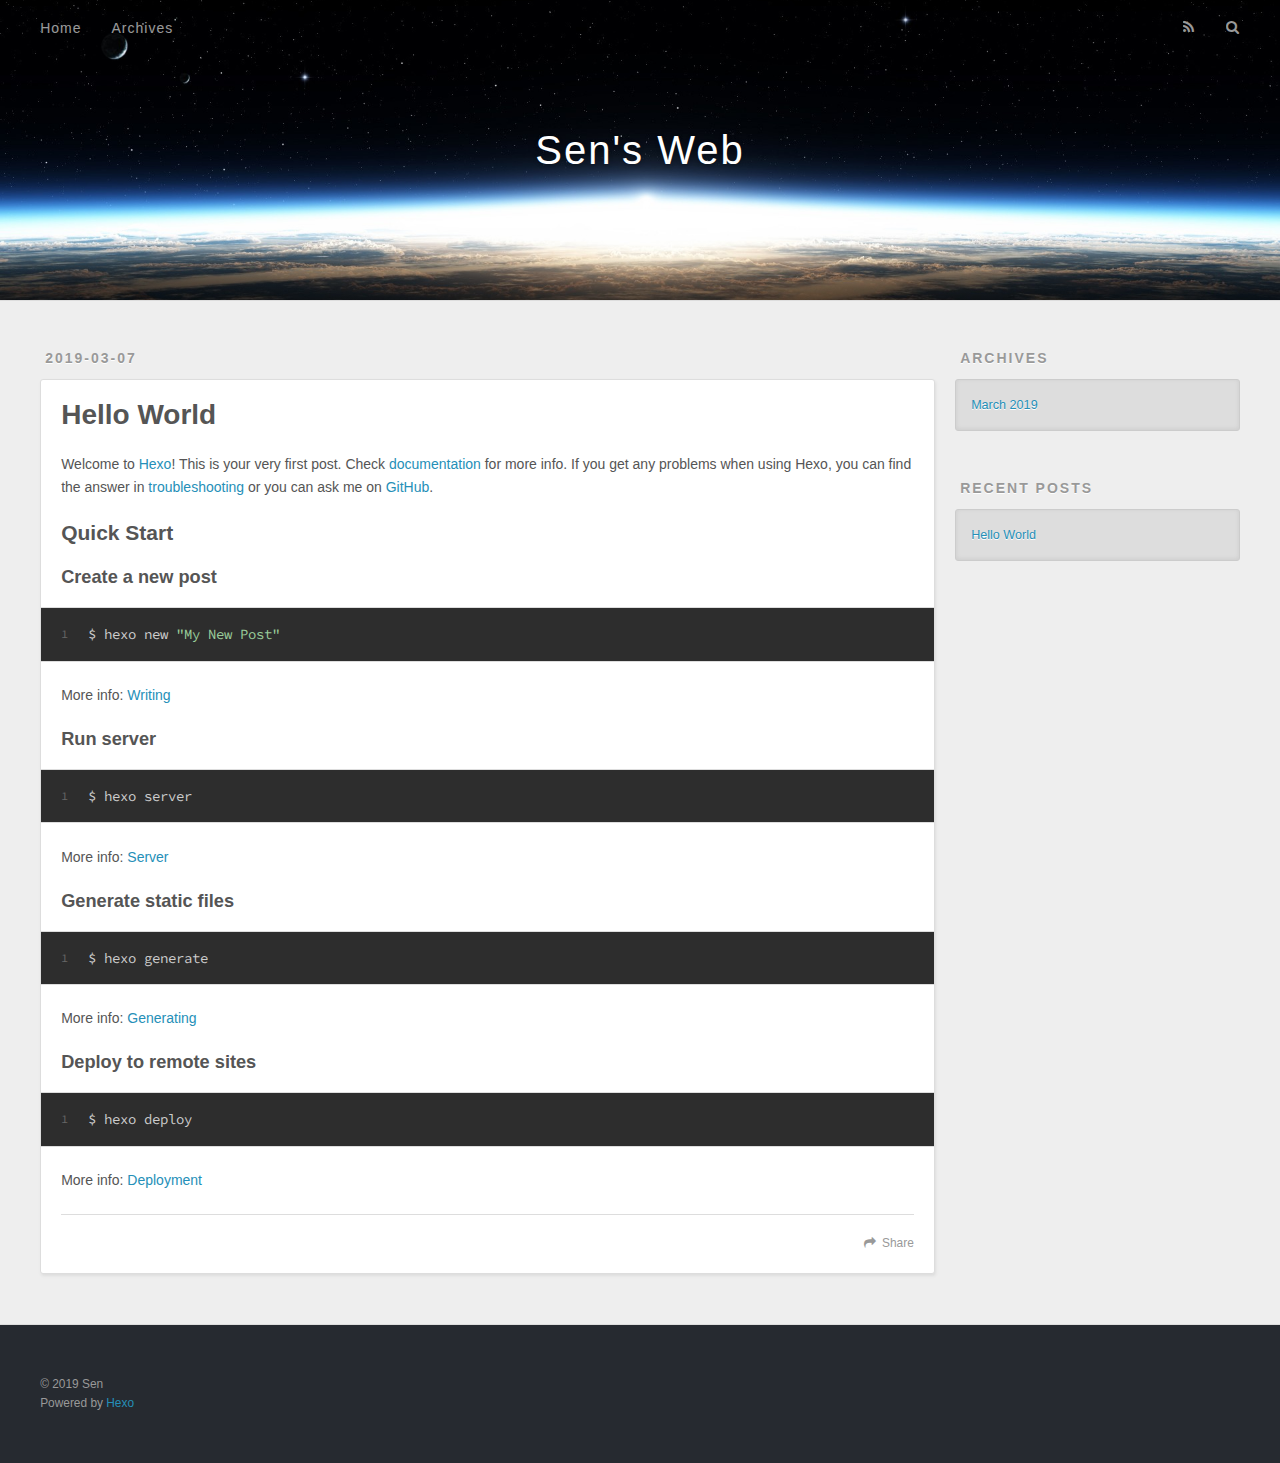
==== index.html @ 5e7b7594 "Site updated: 2019-03-12 11:04:27" ====
<!DOCTYPE html>
<html>
<head><meta name="generator" content="Hexo 3.8.0">
  <meta charset="utf-8">
  
  <title>Sen&#39;s Web</title>
  <meta name="viewport" content="width=device-width, initial-scale=1, maximum-scale=1">
  <meta name="description" content="Android,Java">
<meta property="og:type" content="website">
<meta property="og:title" content="Sen&#39;s Web">
<meta property="og:url" content="http://yoursite.com/index.html">
<meta property="og:site_name" content="Sen&#39;s Web">
<meta property="og:description" content="Android,Java">
<meta property="og:locale" content="default">
<meta name="twitter:card" content="summary">
<meta name="twitter:title" content="Sen&#39;s Web">
<meta name="twitter:description" content="Android,Java">
  
    <link rel="alternate" href="/atom.xml" title="Sen&#39;s Web" type="application/atom+xml">
  
  
    <link rel="icon" href="/favicon.png">
  
  
    <link href="//fonts.googleapis.com/css?family=Source+Code+Pro" rel="stylesheet" type="text/css">
  
  <link rel="stylesheet" href="/css/style.css">
  

</head>
</html>
<body>
  <div id="container">
    <div id="wrap">
      <header id="header">
  <div id="banner"></div>
  <div id="header-outer" class="outer">
    <div id="header-title" class="inner">
      <h1 id="logo-wrap">
        <a href="/" id="logo">Sen&#39;s Web</a>
      </h1>
      
    </div>
    <div id="header-inner" class="inner">
      <nav id="main-nav">
        <a id="main-nav-toggle" class="nav-icon"></a>
        
          <a class="main-nav-link" href="/">Home</a>
        
          <a class="main-nav-link" href="/archives">Archives</a>
        
      </nav>
      <nav id="sub-nav">
        
          <a id="nav-rss-link" class="nav-icon" href="/atom.xml" title="RSS Feed"></a>
        
        <a id="nav-search-btn" class="nav-icon" title="Search"></a>
      </nav>
      <div id="search-form-wrap">
        <form action="//google.com/search" method="get" accept-charset="UTF-8" class="search-form"><input type="search" name="q" class="search-form-input" placeholder="Search"><button type="submit" class="search-form-submit">&#xF002;</button><input type="hidden" name="sitesearch" value="http://yoursite.com"></form>
      </div>
    </div>
  </div>
</header>
      <div class="outer">
        <section id="main">
  
    <article id="post-hello-world" class="article article-type-post" itemscope itemprop="blogPost">
  <div class="article-meta">
    <a href="/2019/03/07/hello-world/" class="article-date">
  <time datetime="2019-03-07T10:20:17.994Z" itemprop="datePublished">2019-03-07</time>
</a>
    
  </div>
  <div class="article-inner">
    
    
      <header class="article-header">
        
  
    <h1 itemprop="name">
      <a class="article-title" href="/2019/03/07/hello-world/">Hello World</a>
    </h1>
  

      </header>
    
    <div class="article-entry" itemprop="articleBody">
      
        <p>Welcome to <a href="https://hexo.io/" target="_blank" rel="noopener">Hexo</a>! This is your very first post. Check <a href="https://hexo.io/docs/" target="_blank" rel="noopener">documentation</a> for more info. If you get any problems when using Hexo, you can find the answer in <a href="https://hexo.io/docs/troubleshooting.html" target="_blank" rel="noopener">troubleshooting</a> or you can ask me on <a href="https://github.com/hexojs/hexo/issues" target="_blank" rel="noopener">GitHub</a>.</p>
<h2 id="Quick-Start"><a href="#Quick-Start" class="headerlink" title="Quick Start"></a>Quick Start</h2><h3 id="Create-a-new-post"><a href="#Create-a-new-post" class="headerlink" title="Create a new post"></a>Create a new post</h3><figure class="highlight bash"><table><tr><td class="gutter"><pre><span class="line">1</span><br></pre></td><td class="code"><pre><span class="line">$ hexo new <span class="string">"My New Post"</span></span><br></pre></td></tr></table></figure>
<p>More info: <a href="https://hexo.io/docs/writing.html" target="_blank" rel="noopener">Writing</a></p>
<h3 id="Run-server"><a href="#Run-server" class="headerlink" title="Run server"></a>Run server</h3><figure class="highlight bash"><table><tr><td class="gutter"><pre><span class="line">1</span><br></pre></td><td class="code"><pre><span class="line">$ hexo server</span><br></pre></td></tr></table></figure>
<p>More info: <a href="https://hexo.io/docs/server.html" target="_blank" rel="noopener">Server</a></p>
<h3 id="Generate-static-files"><a href="#Generate-static-files" class="headerlink" title="Generate static files"></a>Generate static files</h3><figure class="highlight bash"><table><tr><td class="gutter"><pre><span class="line">1</span><br></pre></td><td class="code"><pre><span class="line">$ hexo generate</span><br></pre></td></tr></table></figure>
<p>More info: <a href="https://hexo.io/docs/generating.html" target="_blank" rel="noopener">Generating</a></p>
<h3 id="Deploy-to-remote-sites"><a href="#Deploy-to-remote-sites" class="headerlink" title="Deploy to remote sites"></a>Deploy to remote sites</h3><figure class="highlight bash"><table><tr><td class="gutter"><pre><span class="line">1</span><br></pre></td><td class="code"><pre><span class="line">$ hexo deploy</span><br></pre></td></tr></table></figure>
<p>More info: <a href="https://hexo.io/docs/deployment.html" target="_blank" rel="noopener">Deployment</a></p>

      
    </div>
    <footer class="article-footer">
      <a data-url="http://yoursite.com/2019/03/07/hello-world/" data-id="cjt56xcpv0000w4x619qt64wh" class="article-share-link">Share</a>
      
      
    </footer>
  </div>
  
</article>


  

</section>
        
          <aside id="sidebar">
  
    

  
    

  
    
  
    
  <div class="widget-wrap">
    <h3 class="widget-title">Archives</h3>
    <div class="widget">
      <ul class="archive-list"><li class="archive-list-item"><a class="archive-list-link" href="/archives/2019/03/">March 2019</a></li></ul>
    </div>
  </div>


  
    
  <div class="widget-wrap">
    <h3 class="widget-title">Recent Posts</h3>
    <div class="widget">
      <ul>
        
          <li>
            <a href="/2019/03/07/hello-world/">Hello World</a>
          </li>
        
      </ul>
    </div>
  </div>

  
</aside>
        
      </div>
      <footer id="footer">
  
  <div class="outer">
    <div id="footer-info" class="inner">
      &copy; 2019 Sen<br>
      Powered by <a href="http://hexo.io/" target="_blank">Hexo</a>
    </div>
  </div>
</footer>
    </div>
    <nav id="mobile-nav">
  
    <a href="/" class="mobile-nav-link">Home</a>
  
    <a href="/archives" class="mobile-nav-link">Archives</a>
  
</nav>
    

<script src="//ajax.googleapis.com/ajax/libs/jquery/2.0.3/jquery.min.js"></script>


  <link rel="stylesheet" href="/fancybox/jquery.fancybox.css">
  <script src="/fancybox/jquery.fancybox.pack.js"></script>


<script src="/js/script.js"></script>

  </div>
</body>
</html>
---- css/style.css ----
body {
  width: 100%;
}
body:before,
body:after {
  content: "";
  display: table;
}
body:after {
  clear: both;
}
html,
body,
div,
span,
applet,
object,
iframe,
h1,
h2,
h3,
h4,
h5,
h6,
p,
blockquote,
pre,
a,
abbr,
acronym,
address,
big,
cite,
code,
del,
dfn,
em,
img,
ins,
kbd,
q,
s,
samp,
small,
strike,
strong,
sub,
sup,
tt,
var,
dl,
dt,
dd,
ol,
ul,
li,
fieldset,
form,
label,
legend,
table,
caption,
tbody,
tfoot,
thead,
tr,
th,
td {
  margin: 0;
  padding: 0;
  border: 0;
  outline: 0;
  font-weight: inherit;
  font-style: inherit;
  font-family: inherit;
  font-size: 100%;
  vertical-align: baseline;
}
body {
  line-height: 1;
  color: #000;
  background: #fff;
}
ol,
ul {
  list-style: none;
}
table {
  border-collapse: separate;
  border-spacing: 0;
  vertical-align: middle;
}
caption,
th,
td {
  text-align: left;
  font-weight: normal;
  vertical-align: middle;
}
a img {
  border: none;
}
input,
button {
  margin: 0;
  padding: 0;
}
input::-moz-focus-inner,
button::-moz-focus-inner {
  border: 0;
  padding: 0;
}
@font-face {
  font-family: FontAwesome;
  font-style: normal;
  font-weight: normal;
  src: url("fonts/fontawesome-webfont.eot?v=#4.0.3");
  src: url("fonts/fontawesome-webfont.eot?#iefix&v=#4.0.3") format("embedded-opentype"), url("fonts/fontawesome-webfont.woff?v=#4.0.3") format("woff"), url("fonts/fontawesome-webfont.ttf?v=#4.0.3") format("truetype"), url("fonts/fontawesome-webfont.svg#fontawesomeregular?v=#4.0.3") format("svg");
}
html,
body,
#container {
  height: 100%;
}
body {
  background: #eee;
  font: 14px "Helvetica Neue", Helvetica, Arial, sans-serif;
  -webkit-text-size-adjust: 100%;
}
.outer {
  max-width: 1220px;
  margin: 0 auto;
  padding: 0 20px;
}
.outer:before,
.outer:after {
  content: "";
  display: table;
}
.outer:after {
  clear: both;
}
.inner {
  display: inline;
  float: left;
  width: 98.33333333333333%;
  margin: 0 0.833333333333333%;
}
.left,
.alignleft {
  float: left;
}
.right,
.alignright {
  float: right;
}
.clear {
  clear: both;
}
#container {
  position: relative;
}
.mobile-nav-on {
  overflow: hidden;
}
#wrap {
  height: 100%;
  width: 100%;
  position: absolute;
  top: 0;
  left: 0;
  -webkit-transition: 0.2s ease-out;
  -moz-transition: 0.2s ease-out;
  -ms-transition: 0.2s ease-out;
  transition: 0.2s ease-out;
  z-index: 1;
  background: #eee;
}
.mobile-nav-on #wrap {
  left: 280px;
}
@media screen and (min-width: 768px) {
  #main {
    display: inline;
    float: left;
    width: 73.33333333333333%;
    margin: 0 0.833333333333333%;
  }
}
.article-date,
.article-category-link,
.archive-year,
.widget-title {
  text-decoration: none;
  text-transform: uppercase;
  letter-spacing: 2px;
  color: #999;
  margin-bottom: 1em;
  margin-left: 5px;
  line-height: 1em;
  text-shadow: 0 1px #fff;
  font-weight: bold;
}
.article-inner,
.archive-article-inner {
  background: #fff;
  -webkit-box-shadow: 1px 2px 3px #ddd;
  box-shadow: 1px 2px 3px #ddd;
  border: 1px solid #ddd;
  border-radius: 3px;
}
.article-entry h1,
.widget h1 {
  font-size: 2em;
}
.article-entry h2,
.widget h2 {
  font-size: 1.5em;
}
.article-entry h3,
.widget h3 {
  font-size: 1.3em;
}
.article-entry h4,
.widget h4 {
  font-size: 1.2em;
}
.article-entry h5,
.widget h5 {
  font-size: 1em;
}
.article-entry h6,
.widget h6 {
  font-size: 1em;
  color: #999;
}
.article-entry hr,
.widget hr {
  border: 1px dashed #ddd;
}
.article-entry strong,
.widget strong {
  font-weight: bold;
}
.article-entry em,
.widget em,
.article-entry cite,
.widget cite {
  font-style: italic;
}
.article-entry sup,
.widget sup,
.article-entry sub,
.widget sub {
  font-size: 0.75em;
  line-height: 0;
  position: relative;
  vertical-align: baseline;
}
.article-entry sup,
.widget sup {
  top: -0.5em;
}
.article-entry sub,
.widget sub {
  bottom: -0.2em;
}
.article-entry small,
.widget small {
  font-size: 0.85em;
}
.article-entry acronym,
.widget acronym,
.article-entry abbr,
.widget abbr {
  border-bottom: 1px dotted;
}
.article-entry ul,
.widget ul,
.article-entry ol,
.widget ol,
.article-entry dl,
.widget dl {
  margin: 0 20px;
  line-height: 1.6em;
}
.article-entry ul ul,
.widget ul ul,
.article-entry ol ul,
.widget ol ul,
.article-entry ul ol,
.widget ul ol,
.article-entry ol ol,
.widget ol ol {
  margin-top: 0;
  margin-bottom: 0;
}
.article-entry ul,
.widget ul {
  list-style: disc;
}
.article-entry ol,
.widget ol {
  list-style: decimal;
}
.article-entry dt,
.widget dt {
  font-weight: bold;
}
#header {
  height: 300px;
  position: relative;
  border-bottom: 1px solid #ddd;
}
#header:before,
#header:after {
  content: "";
  position: absolute;
  left: 0;
  right: 0;
  height: 40px;
}
#header:before {
  top: 0;
  background: -webkit-linear-gradient(rgba(0,0,0,0.2), transparent);
  background: -moz-linear-gradient(rgba(0,0,0,0.2), transparent);
  background: -ms-linear-gradient(rgba(0,0,0,0.2), transparent);
  background: linear-gradient(rgba(0,0,0,0.2), transparent);
}
#header:after {
  bottom: 0;
  background: -webkit-linear-gradient(transparent, rgba(0,0,0,0.2));
  background: -moz-linear-gradient(transparent, rgba(0,0,0,0.2));
  background: -ms-linear-gradient(transparent, rgba(0,0,0,0.2));
  background: linear-gradient(transparent, rgba(0,0,0,0.2));
}
#header-outer {
  height: 100%;
  position: relative;
}
#header-inner {
  position: relative;
  overflow: hidden;
}
#banner {
  position: absolute;
  top: 0;
  left: 0;
  width: 100%;
  height: 100%;
  background: url("images/banner.jpg") center #000;
  -webkit-background-size: cover;
  -moz-background-size: cover;
  background-size: cover;
  z-index: -1;
}
#header-title {
  text-align: center;
  height: 40px;
  position: absolute;
  top: 50%;
  left: 0;
  margin-top: -20px;
}
#logo,
#subtitle {
  text-decoration: none;
  color: #fff;
  font-weight: 300;
  text-shadow: 0 1px 4px rgba(0,0,0,0.3);
}
#logo {
  font-size: 40px;
  line-height: 40px;
  letter-spacing: 2px;
}
#subtitle {
  font-size: 16px;
  line-height: 16px;
  letter-spacing: 1px;
}
#subtitle-wrap {
  margin-top: 16px;
}
#main-nav {
  float: left;
  margin-left: -15px;
}
.nav-icon,
.main-nav-link {
  float: left;
  color: #fff;
  opacity: 0.6;
  text-decoration: none;
  text-shadow: 0 1px rgba(0,0,0,0.2);
  -webkit-transition: opacity 0.2s;
  -moz-transition: opacity 0.2s;
  -ms-transition: opacity 0.2s;
  transition: opacity 0.2s;
  display: block;
  padding: 20px 15px;
}
.nav-icon:hover,
.main-nav-link:hover {
  opacity: 1;
}
.nav-icon {
  font-family: FontAwesome;
  text-align: center;
  font-size: 14px;
  width: 14px;
  height: 14px;
  padding: 20px 15px;
  position: relative;
  cursor: pointer;
}
.main-nav-link {
  font-weight: 300;
  letter-spacing: 1px;
}
@media screen and (max-width: 479px) {
  .main-nav-link {
    display: none;
  }
}
#main-nav-toggle {
  display: none;
}
#main-nav-toggle:before {
  content: "\f0c9";
}
@media screen and (max-width: 479px) {
  #main-nav-toggle {
    display: block;
  }
}
#sub-nav {
  float: right;
  margin-right: -15px;
}
#nav-rss-link:before {
  content: "\f09e";
}
#nav-search-btn:before {
  content: "\f002";
}
#search-form-wrap {
  position: absolute;
  top: 15px;
  width: 150px;
  height: 30px;
  right: -150px;
  opacity: 0;
  -webkit-transition: 0.2s ease-out;
  -moz-transition: 0.2s ease-out;
  -ms-transition: 0.2s ease-out;
  transition: 0.2s ease-out;
}
#search-form-wrap.on {
  opacity: 1;
  right: 0;
}
@media screen and (max-width: 479px) {
  #search-form-wrap {
    width: 100%;
    right: -100%;
  }
}
.search-form {
  position: absolute;
  top: 0;
  left: 0;
  right: 0;
  background: #fff;
  padding: 5px 15px;
  border-radius: 15px;
  -webkit-box-shadow: 0 0 10px rgba(0,0,0,0.3);
  box-shadow: 0 0 10px rgba(0,0,0,0.3);
}
.search-form-input {
  border: none;
  background: none;
  color: #555;
  width: 100%;
  font: 13px "Helvetica Neue", Helvetica, Arial, sans-serif;
  outline: none;
}
.search-form-input::-webkit-search-results-decoration,
.search-form-input::-webkit-search-cancel-button {
  -webkit-appearance: none;
}
.search-form-submit {
  position: absolute;
  top: 50%;
  right: 10px;
  margin-top: -7px;
  font: 13px FontAwesome;
  border: none;
  background: none;
  color: #bbb;
  cursor: pointer;
}
.search-form-submit:hover,
.search-form-submit:focus {
  color: #777;
}
.article {
  margin: 50px 0;
}
.article-inner {
  overflow: hidden;
}
.article-meta:before,
.article-meta:after {
  content: "";
  display: table;
}
.article-meta:after {
  clear: both;
}
.article-date {
  float: left;
}
.article-category {
  float: left;
  line-height: 1em;
  color: #ccc;
  text-shadow: 0 1px #fff;
  margin-left: 8px;
}
.article-category:before {
  content: "\2022";
}
.article-category-link {
  margin: 0 12px 1em;
}
.article-header {
  padding: 20px 20px 0;
}
.article-title {
  text-decoration: none;
  font-size: 2em;
  font-weight: bold;
  color: #555;
  line-height: 1.1em;
  -webkit-transition: color 0.2s;
  -moz-transition: color 0.2s;
  -ms-transition: color 0.2s;
  transition: color 0.2s;
}
a.article-title:hover {
  color: #258fb8;
}
.article-entry {
  color: #555;
  padding: 0 20px;
}
.article-entry:before,
.article-entry:after {
  content: "";
  display: table;
}
.article-entry:after {
  clear: both;
}
.article-entry p,
.article-entry table {
  line-height: 1.6em;
  margin: 1.6em 0;
}
.article-entry h1,
.article-entry h2,
.article-entry h3,
.article-entry h4,
.article-entry h5,
.article-entry h6 {
  font-weight: bold;
}
.article-entry h1,
.article-entry h2,
.article-entry h3,
.article-entry h4,
.article-entry h5,
.article-entry h6 {
  line-height: 1.1em;
  margin: 1.1em 0;
}
.article-entry a {
  color: #258fb8;
  text-decoration: none;
}
.article-entry a:hover {
  text-decoration: underline;
}
.article-entry ul,
.article-entry ol,
.article-entry dl {
  margin-top: 1.6em;
  margin-bottom: 1.6em;
}
.article-entry img,
.article-entry video {
  max-width: 100%;
  height: auto;
  display: block;
  margin: auto;
}
.article-entry iframe {
  border: none;
}
.article-entry table {
  width: 100%;
  border-collapse: collapse;
  border-spacing: 0;
}
.article-entry th {
  font-weight: bold;
  border-bottom: 3px solid #ddd;
  padding-bottom: 0.5em;
}
.article-entry td {
  border-bottom: 1px solid #ddd;
  padding: 10px 0;
}
.article-entry blockquote {
  font-family: Georgia, "Times New Roman", serif;
  font-size: 1.4em;
  margin: 1.6em 20px;
  text-align: center;
}
.article-entry blockquote footer {
  font-size: 14px;
  margin: 1.6em 0;
  font-family: "Helvetica Neue", Helvetica, Arial, sans-serif;
}
.article-entry blockquote footer cite:before {
  content: "—";
  padding: 0 0.5em;
}
.article-entry .pullquote {
  text-align: left;
  width: 45%;
  margin: 0;
}
.article-entry .pullquote.left {
  margin-left: 0.5em;
  margin-right: 1em;
}
.article-entry .pullquote.right {
  margin-right: 0.5em;
  margin-left: 1em;
}
.article-entry .caption {
  color: #999;
  display: block;
  font-size: 0.9em;
  margin-top: 0.5em;
  position: relative;
  text-align: center;
}
.article-entry .video-container {
  position: relative;
  padding-top: 56.25%;
  height: 0;
  overflow: hidden;
}
.article-entry .video-container iframe,
.article-entry .video-container object,
.article-entry .video-container embed {
  position: absolute;
  top: 0;
  left: 0;
  width: 100%;
  height: 100%;
  margin-top: 0;
}
.article-more-link a {
  display: inline-block;
  line-height: 1em;
  padding: 6px 15px;
  border-radius: 15px;
  background: #eee;
  color: #999;
  text-shadow: 0 1px #fff;
  text-decoration: none;
}
.article-more-link a:hover {
  background: #258fb8;
  color: #fff;
  text-decoration: none;
  text-shadow: 0 1px #1e7293;
}
.article-footer {
  font-size: 0.85em;
  line-height: 1.6em;
  border-top: 1px solid #ddd;
  padding-top: 1.6em;
  margin: 0 20px 20px;
}
.article-footer:before,
.article-footer:after {
  content: "";
  display: table;
}
.article-footer:after {
  clear: both;
}
.article-footer a {
  color: #999;
  text-decoration: none;
}
.article-footer a:hover {
  color: #555;
}
.article-tag-list-item {
  float: left;
  margin-right: 10px;
}
.article-tag-list-link:before {
  content: "#";
}
.article-comment-link {
  float: right;
}
.article-comment-link:before {
  content: "\f075";
  font-family: FontAwesome;
  padding-right: 8px;
}
.article-share-link {
  cursor: pointer;
  float: right;
  margin-left: 20px;
}
.article-share-link:before {
  content: "\f064";
  font-family: FontAwesome;
  padding-right: 6px;
}
#article-nav {
  position: relative;
}
#article-nav:before,
#article-nav:after {
  content: "";
  display: table;
}
#article-nav:after {
  clear: both;
}
@media screen and (min-width: 768px) {
  #article-nav {
    margin: 50px 0;
  }
  #article-nav:before {
    width: 8px;
    height: 8px;
    position: absolute;
    top: 50%;
    left: 50%;
    margin-top: -4px;
    margin-left: -4px;
    content: "";
    border-radius: 50%;
    background: #ddd;
    -webkit-box-shadow: 0 1px 2px #fff;
    box-shadow: 0 1px 2px #fff;
  }
}
.article-nav-link-wrap {
  text-decoration: none;
  text-shadow: 0 1px #fff;
  color: #999;
  -webkit-box-sizing: border-box;
  -moz-box-sizing: border-box;
  box-sizing: border-box;
  margin-top: 50px;
  text-align: center;
  display: block;
}
.article-nav-link-wrap:hover {
  color: #555;
}
@media screen and (min-width: 768px) {
  .article-nav-link-wrap {
    width: 50%;
    margin-top: 0;
  }
}
@media screen and (min-width: 768px) {
  #article-nav-newer {
    float: left;
    text-align: right;
    padding-right: 20px;
  }
}
@media screen and (min-width: 768px) {
  #article-nav-older {
    float: right;
    text-align: left;
    padding-left: 20px;
  }
}
.article-nav-caption {
  text-transform: uppercase;
  letter-spacing: 2px;
  color: #ddd;
  line-height: 1em;
  font-weight: bold;
}
#article-nav-newer .article-nav-caption {
  margin-right: -2px;
}
.article-nav-title {
  font-size: 0.85em;
  line-height: 1.6em;
  margin-top: 0.5em;
}
.article-share-box {
  position: absolute;
  display: none;
  background: #fff;
  -webkit-box-shadow: 1px 2px 10px rgba(0,0,0,0.2);
  box-shadow: 1px 2px 10px rgba(0,0,0,0.2);
  border-radius: 3px;
  margin-left: -145px;
  overflow: hidden;
  z-index: 1;
}
.article-share-box.on {
  display: block;
}
.article-share-input {
  width: 100%;
  background: none;
  -webkit-box-sizing: border-box;
  -moz-box-sizing: border-box;
  box-sizing: border-box;
  font: 14px "Helvetica Neue", Helvetica, Arial, sans-serif;
  padding: 0 15px;
  color: #555;
  outline: none;
  border: 1px solid #ddd;
  border-radius: 3px 3px 0 0;
  height: 36px;
  line-height: 36px;
}
.article-share-links {
  background: #eee;
}
.article-share-links:before,
.article-share-links:after {
  content: "";
  display: table;
}
.article-share-links:after {
  clear: both;
}
.article-share-twitter,
.article-share-facebook,
.article-share-pinterest,
.article-share-google {
  width: 50px;
  height: 36px;
  display: block;
  float: left;
  position: relative;
  color: #999;
  text-shadow: 0 1px #fff;
}
.article-share-twitter:before,
.article-share-facebook:before,
.article-share-pinterest:before,
.article-share-google:before {
  font-size: 20px;
  font-family: FontAwesome;
  width: 20px;
  height: 20px;
  position: absolute;
  top: 50%;
  left: 50%;
  margin-top: -10px;
  margin-left: -10px;
  text-align: center;
}
.article-share-twitter:hover,
.article-share-facebook:hover,
.article-share-pinterest:hover,
.article-share-google:hover {
  color: #fff;
}
.article-share-twitter:before {
  content: "\f099";
}
.article-share-twitter:hover {
  background: #00aced;
  text-shadow: 0 1px #008abe;
}
.article-share-facebook:before {
  content: "\f09a";
}
.article-share-facebook:hover {
  background: #3b5998;
  text-shadow: 0 1px #2f477a;
}
.article-share-pinterest:before {
  content: "\f0d2";
}
.article-share-pinterest:hover {
  background: #cb2027;
  text-shadow: 0 1px #a21a1f;
}
.article-share-google:before {
  content: "\f0d5";
}
.article-share-google:hover {
  background: #dd4b39;
  text-shadow: 0 1px #be3221;
}
.article-gallery {
  background: #000;
  position: relative;
}
.article-gallery-photos {
  position: relative;
  overflow: hidden;
}
.article-gallery-img {
  display: none;
  max-width: 100%;
}
.article-gallery-img:first-child {
  display: block;
}
.article-gallery-img.loaded {
  position: absolute;
  display: block;
}
.article-gallery-img img {
  display: block;
  max-width: 100%;
  margin: 0 auto;
}
#comments {
  background: #fff;
  -webkit-box-shadow: 1px 2px 3px #ddd;
  box-shadow: 1px 2px 3px #ddd;
  padding: 20px;
  border: 1px solid #ddd;
  border-radius: 3px;
  margin: 50px 0;
}
#comments a {
  color: #258fb8;
}
.archives-wrap {
  margin: 50px 0;
}
.archives:before,
.archives:after {
  content: "";
  display: table;
}
.archives:after {
  clear: both;
}
.archive-year-wrap {
  margin-bottom: 1em;
}
.archives {
  -webkit-column-gap: 10px;
  -moz-column-gap: 10px;
  column-gap: 10px;
}
@media screen and (min-width: 480px) and (max-width: 767px) {
  .archives {
    -webkit-column-count: 2;
    -moz-column-count: 2;
    column-count: 2;
  }
}
@media screen and (min-width: 768px) {
  .archives {
    -webkit-column-count: 3;
    -moz-column-count: 3;
    column-count: 3;
  }
}
.archive-article {
  -webkit-column-break-inside: avoid;
  page-break-inside: avoid;
  overflow: hidden;
  break-inside: avoid-column;
}
.archive-article-inner {
  padding: 10px;
  margin-bottom: 15px;
}
.archive-article-title {
  text-decoration: none;
  font-weight: bold;
  color: #555;
  -webkit-transition: color 0.2s;
  -moz-transition: color 0.2s;
  -ms-transition: color 0.2s;
  transition: color 0.2s;
  line-height: 1.6em;
}
.archive-article-title:hover {
  color: #258fb8;
}
.archive-article-footer {
  margin-top: 1em;
}
.archive-article-date {
  color: #999;
  text-decoration: none;
  font-size: 0.85em;
  line-height: 1em;
  margin-bottom: 0.5em;
  display: block;
}
#page-nav {
  margin: 50px auto;
  background: #fff;
  -webkit-box-shadow: 1px 2px 3px #ddd;
  box-shadow: 1px 2px 3px #ddd;
  border: 1px solid #ddd;
  border-radius: 3px;
  text-align: center;
  color: #999;
  overflow: hidden;
}
#page-nav:before,
#page-nav:after {
  content: "";
  display: table;
}
#page-nav:after {
  clear: both;
}
#page-nav a,
#page-nav span {
  padding: 10px 20px;
  line-height: 1;
  height: 2ex;
}
#page-nav a {
  color: #999;
  text-decoration: none;
}
#page-nav a:hover {
  background: #999;
  color: #fff;
}
#page-nav .prev {
  float: left;
}
#page-nav .next {
  float: right;
}
#page-nav .page-number {
  display: inline-block;
}
@media screen and (max-width: 479px) {
  #page-nav .page-number {
    display: none;
  }
}
#page-nav .current {
  color: #555;
  font-weight: bold;
}
#page-nav .space {
  color: #ddd;
}
#footer {
  background: #262a30;
  padding: 50px 0;
  border-top: 1px solid #ddd;
  color: #999;
}
#footer a {
  color: #258fb8;
  text-decoration: none;
}
#footer a:hover {
  text-decoration: underline;
}
#footer-info {
  line-height: 1.6em;
  font-size: 0.85em;
}
.article-entry pre,
.article-entry .highlight {
  background: #2d2d2d;
  margin: 0 -20px;
  padding: 15px 20px;
  border-style: solid;
  border-color: #ddd;
  border-width: 1px 0;
  overflow: auto;
  color: #ccc;
  line-height: 22.400000000000002px;
}
.article-entry .highlight .gutter pre,
.article-entry .gist .gist-file .gist-data .line-numbers {
  color: #666;
  font-size: 0.85em;
}
.article-entry pre,
.article-entry code {
  font-family: "Source Code Pro", Consolas, Monaco, Menlo, Consolas, monospace;
}
.article-entry code {
  background: #eee;
  text-shadow: 0 1px #fff;
  padding: 0 0.3em;
}
.article-entry pre code {
  background: none;
  text-shadow: none;
  padding: 0;
}
.article-entry .highlight pre {
  border: none;
  margin: 0;
  padding: 0;
}
.article-entry .highlight table {
  margin: 0;
  width: auto;
}
.article-entry .highlight td {
  border: none;
  padding: 0;
}
.article-entry .highlight figcaption {
  font-size: 0.85em;
  color: #999;
  line-height: 1em;
  margin-bottom: 1em;
}
.article-entry .highlight figcaption:before,
.article-entry .highlight figcaption:after {
  content: "";
  display: table;
}
.article-entry .highlight figcaption:after {
  clear: both;
}
.article-entry .highlight figcaption a {
  float: right;
}
.article-entry .highlight .gutter pre {
  text-align: right;
  padding-right: 20px;
}
.article-entry .highlight .line {
  height: 22.400000000000002px;
}
.article-entry .highlight .line.marked {
  background: #515151;
}
.article-entry .gist {
  margin: 0 -20px;
  border-style: solid;
  border-color: #ddd;
  border-width: 1px 0;
  background: #2d2d2d;
  padding: 15px 20px 15px 0;
}
.article-entry .gist .gist-file {
  border: none;
  font-family: "Source Code Pro", Consolas, Monaco, Menlo, Consolas, monospace;
  margin: 0;
}
.article-entry .gist .gist-file .gist-data {
  background: none;
  border: none;
}
.article-entry .gist .gist-file .gist-data .line-numbers {
  background: none;
  border: none;
  padding: 0 20px 0 0;
}
.article-entry .gist .gist-file .gist-data .line-data {
  padding: 0 !important;
}
.article-entry .gist .gist-file .highlight {
  margin: 0;
  padding: 0;
  border: none;
}
.article-entry .gist .gist-file .gist-meta {
  background: #2d2d2d;
  color: #999;
  font: 0.85em "Helvetica Neue", Helvetica, Arial, sans-serif;
  text-shadow: 0 0;
  padding: 0;
  margin-top: 1em;
  margin-left: 20px;
}
.article-entry .gist .gist-file .gist-meta a {
  color: #258fb8;
  font-weight: normal;
}
.article-entry .gist .gist-file .gist-meta a:hover {
  text-decoration: underline;
}
pre .comment,
pre .title {
  color: #999;
}
pre .variable,
pre .attribute,
pre .tag,
pre .regexp,
pre .ruby .constant,
pre .xml .tag .title,
pre .xml .pi,
pre .xml .doctype,
pre .html .doctype,
pre .css .id,
pre .css .class,
pre .css .pseudo {
  color: #f2777a;
}
pre .number,
pre .preprocessor,
pre .built_in,
pre .literal,
pre .params,
pre .constant {
  color: #f99157;
}
pre .class,
pre .ruby .class .title,
pre .css .rules .attribute {
  color: #9c9;
}
pre .string,
pre .value,
pre .inheritance,
pre .header,
pre .ruby .symbol,
pre .xml .cdata {
  color: #9c9;
}
pre .css .hexcolor {
  color: #6cc;
}
pre .function,
pre .python .decorator,
pre .python .title,
pre .ruby .function .title,
pre .ruby .title .keyword,
pre .perl .sub,
pre .javascript .title,
pre .coffeescript .title {
  color: #69c;
}
pre .keyword,
pre .javascript .function {
  color: #c9c;
}
@media screen and (max-width: 479px) {
  #mobile-nav {
    position: absolute;
    top: 0;
    left: 0;
    width: 280px;
    height: 100%;
    background: #191919;
    border-right: 1px solid #fff;
  }
}
@media screen and (max-width: 479px) {
  .mobile-nav-link {
    display: block;
    color: #999;
    text-decoration: none;
    padding: 15px 20px;
    font-weight: bold;
  }
  .mobile-nav-link:hover {
    color: #fff;
  }
}
@media screen and (min-width: 768px) {
  #sidebar {
    display: inline;
    float: left;
    width: 23.333333333333332%;
    margin: 0 0.833333333333333%;
  }
}
.widget-wrap {
  margin: 50px 0;
}
.widget {
  color: #777;
  text-shadow: 0 1px #fff;
  background: #ddd;
  -webkit-box-shadow: 0 -1px 4px #ccc inset;
  box-shadow: 0 -1px 4px #ccc inset;
  border: 1px solid #ccc;
  padding: 15px;
  border-radius: 3px;
}
.widget a {
  color: #258fb8;
  text-decoration: none;
}
.widget a:hover {
  text-decoration: underline;
}
.widget ul ul,
.widget ol ul,
.widget dl ul,
.widget ul ol,
.widget ol ol,
.widget dl ol,
.widget ul dl,
.widget ol dl,
.widget dl dl {
  margin-left: 15px;
  list-style: disc;
}
.widget {
  line-height: 1.6em;
  word-wrap: break-word;
  font-size: 0.9em;
}
.widget ul,
.widget ol {
  list-style: none;
  margin: 0;
}
.widget ul ul,
.widget ol ul,
.widget ul ol,
.widget ol ol {
  margin: 0 20px;
}
.widget ul ul,
.widget ol ul {
  list-style: disc;
}
.widget ul ol,
.widget ol ol {
  list-style: decimal;
}
.category-list-count,
.tag-list-count,
.archive-list-count {
  padding-left: 5px;
  color: #999;
  font-size: 0.85em;
}
.category-list-count:before,
.tag-list-count:before,
.archive-list-count:before {
  content: "(";
}
.category-list-count:after,
.tag-list-count:after,
.archive-list-count:after {
  content: ")";
}
.tagcloud a {
  margin-right: 5px;
  display: inline-block;
}
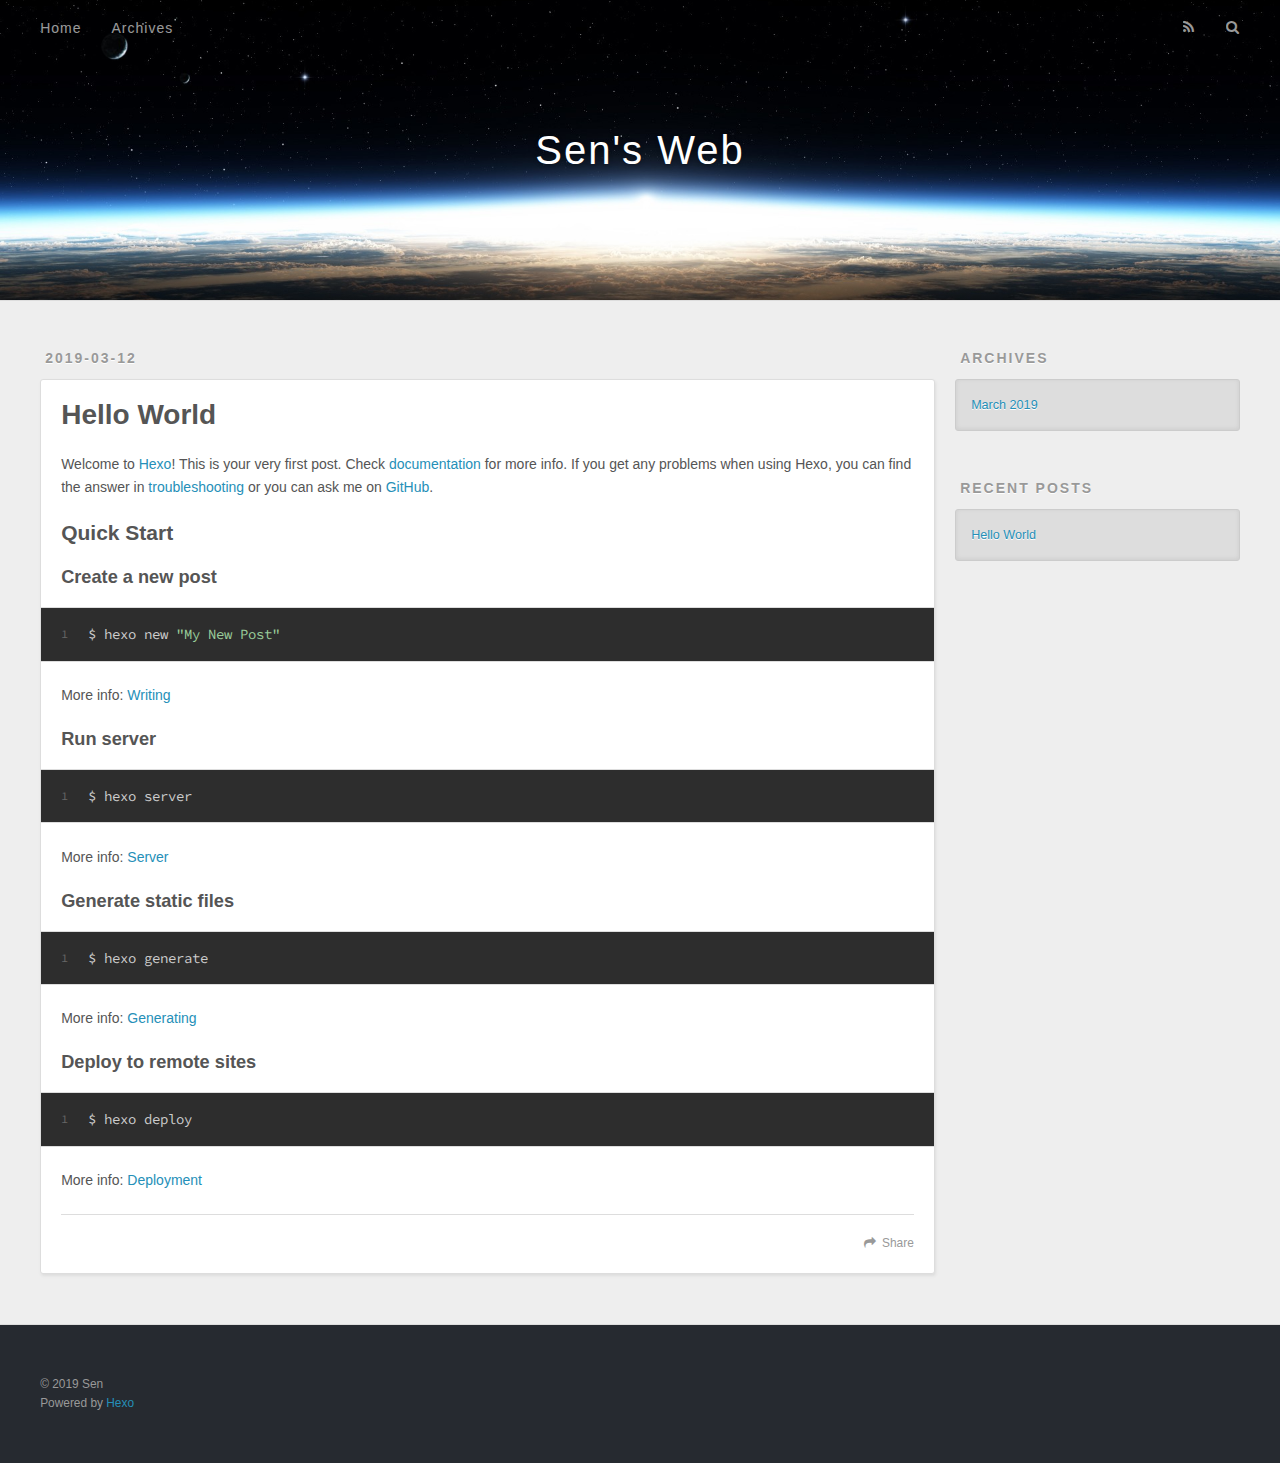
==== commit 747ef1f0: "Site updated: 2019-03-12 11:49:41" ====
--- a/index.html
+++ b/index.html
@@ -67,8 +67,8 @@
   
     <article id="post-hello-world" class="article article-type-post" itemscope itemprop="blogPost">
   <div class="article-meta">
-    <a href="/2019/03/07/hello-world/" class="article-date">
-  <time datetime="2019-03-07T10:20:17.994Z" itemprop="datePublished">2019-03-07</time>
+    <a href="/2019/03/12/hello-world/" class="article-date">
+  <time datetime="2019-03-12T03:49:31.670Z" itemprop="datePublished">2019-03-12</time>
 </a>
     
   </div>
@@ -79,7 +79,7 @@
         
   
     <h1 itemprop="name">
-      <a class="article-title" href="/2019/03/07/hello-world/">Hello World</a>
+      <a class="article-title" href="/2019/03/12/hello-world/">Hello World</a>
     </h1>
   
 
@@ -100,7 +100,7 @@
       
     </div>
     <footer class="article-footer">
-      <a data-url="http://yoursite.com/2019/03/07/hello-world/" data-id="cjt56xcpv0000w4x619qt64wh" class="article-share-link">Share</a>
+      <a data-url="http://yoursite.com/2019/03/12/hello-world/" data-id="cjt58ljdr0000l8x6q0wguyns" class="article-share-link">Share</a>
       
       
     </footer>
@@ -140,7 +140,7 @@
       <ul>
         
           <li>
-            <a href="/2019/03/07/hello-world/">Hello World</a>
+            <a href="/2019/03/12/hello-world/">Hello World</a>
           </li>
         
       </ul>
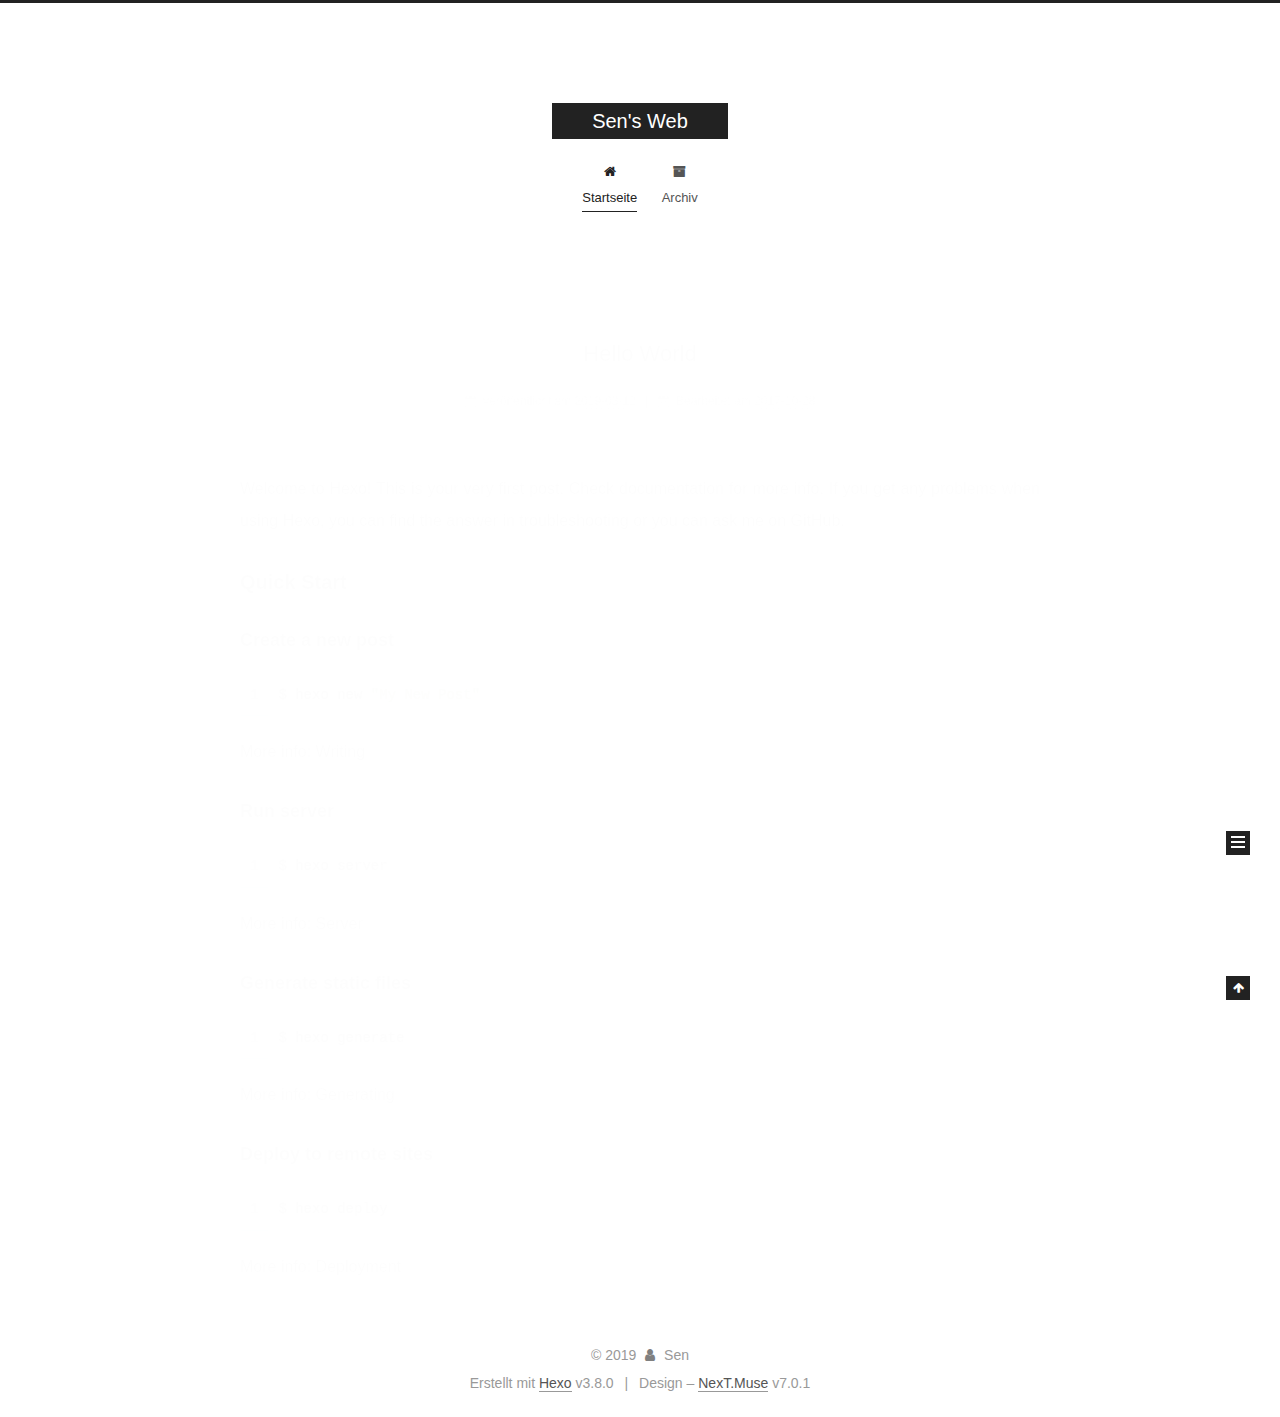
==== commit 2ddc3d13: "Site updated: 2019-03-12 13:47:49" ====
--- a/index.html
+++ b/index.html
@@ -1,93 +1,394 @@
 <!DOCTYPE html>
-<html>
+
+
+
+
+
+
+
+
+
+
+
+
+  
+
+
+<html class="theme-next muse use-motion" lang>
 <head><meta name="generator" content="Hexo 3.8.0">
-  <meta charset="utf-8">
-  
-  <title>Sen&#39;s Web</title>
-  <meta name="viewport" content="width=device-width, initial-scale=1, maximum-scale=1">
+  <meta charset="UTF-8">
+<meta http-equiv="X-UA-Compatible" content="IE=edge">
+<meta name="viewport" content="width=device-width, initial-scale=1, maximum-scale=2">
+<meta name="theme-color" content="#222">
+
+
+
+
+
+
+
+
+
+
+
+
+
+
+
+
+
+
+
+
+
+
+
+
+
+
+<link rel="stylesheet" href="/lib/font-awesome/css/font-awesome.min.css?v=4.6.2">
+
+<link rel="stylesheet" href="/css/main.css?v=7.0.1">
+
+
+  <link rel="apple-touch-icon" sizes="180x180" href="/images/apple-touch-icon-next.png?v=7.0.1">
+
+
+  <link rel="icon" type="image/png" sizes="32x32" href="/images/favicon-32x32-next.png?v=7.0.1">
+
+
+  <link rel="icon" type="image/png" sizes="16x16" href="/images/favicon-16x16-next.png?v=7.0.1">
+
+
+  <link rel="mask-icon" href="/images/logo.svg?v=7.0.1" color="#222">
+
+
+
+
+
+
+
+<script id="hexo.configurations">
+  var NexT = window.NexT || {};
+  var CONFIG = {
+    root: '/',
+    scheme: 'Muse',
+    version: '7.0.1',
+    sidebar: {"position":"left","display":"post","offset":12,"onmobile":false,"dimmer":false},
+    back2top: true,
+    back2top_sidebar: false,
+    fancybox: false,
+    fastclick: false,
+    lazyload: false,
+    tabs: true,
+    motion: {"enable":true,"async":false,"transition":{"post_block":"fadeIn","post_header":"slideDownIn","post_body":"slideDownIn","coll_header":"slideLeftIn","sidebar":"slideUpIn"}},
+    algolia: {
+      applicationID: '',
+      apiKey: '',
+      indexName: '',
+      hits: {"per_page":10},
+      labels: {"input_placeholder":"Search for Posts","hits_empty":"We didn't find any results for the search: ${query}","hits_stats":"${hits} results found in ${time} ms"}
+    }
+  };
+</script>
+
+
+  
+
+
+
+
   <meta name="description" content="Android,Java">
 <meta property="og:type" content="website">
 <meta property="og:title" content="Sen&#39;s Web">
-<meta property="og:url" content="http://yoursite.com/index.html">
+<meta property="og:url" content="http://asenblog.cn/index.html">
 <meta property="og:site_name" content="Sen&#39;s Web">
 <meta property="og:description" content="Android,Java">
 <meta property="og:locale" content="default">
 <meta name="twitter:card" content="summary">
 <meta name="twitter:title" content="Sen&#39;s Web">
 <meta name="twitter:description" content="Android,Java">
-  
-    <link rel="alternate" href="/atom.xml" title="Sen&#39;s Web" type="application/atom+xml">
-  
-  
-    <link rel="icon" href="/favicon.png">
-  
-  
-    <link href="//fonts.googleapis.com/css?family=Source+Code+Pro" rel="stylesheet" type="text/css">
-  
-  <link rel="stylesheet" href="/css/style.css">
-  
+
+
+
+
+
+
+  <link rel="canonical" href="http://asenblog.cn/">
+
+
+
+<script id="page.configurations">
+  CONFIG.page = {
+    sidebar: "",
+  };
+</script>
+
+  <title>Sen's Web</title>
+  
+
+
+
+
+
+
+
+
+
+
+
+
+  <noscript>
+  <style>
+  .use-motion .motion-element,
+  .use-motion .brand,
+  .use-motion .menu-item,
+  .sidebar-inner,
+  .use-motion .post-block,
+  .use-motion .pagination,
+  .use-motion .comments,
+  .use-motion .post-header,
+  .use-motion .post-body,
+  .use-motion .collection-title { opacity: initial; }
+
+  .use-motion .logo,
+  .use-motion .site-title,
+  .use-motion .site-subtitle {
+    opacity: initial;
+    top: initial;
+  }
+
+  .use-motion .logo-line-before i { left: initial; }
+  .use-motion .logo-line-after i { right: initial; }
+  </style>
+</noscript>
 
 </head>
-</html>
-<body>
-  <div id="container">
-    <div id="wrap">
-      <header id="header">
-  <div id="banner"></div>
-  <div id="header-outer" class="outer">
-    <div id="header-title" class="inner">
-      <h1 id="logo-wrap">
-        <a href="/" id="logo">Sen&#39;s Web</a>
-      </h1>
-      
+
+<body itemscope itemtype="http://schema.org/WebPage" lang="default">
+
+  
+  
+    
+  
+
+  <div class="container sidebar-position-left 
+  page-home">
+    <div class="headband"></div>
+
+    <header id="header" class="header" itemscope itemtype="http://schema.org/WPHeader">
+      <div class="header-inner"><div class="site-brand-wrapper">
+  <div class="site-meta">
+    
+
+    <div class="custom-logo-site-title">
+      <a href="/" class="brand" rel="start">
+        <span class="logo-line-before"><i></i></span>
+        <span class="site-title">Sen's Web</span>
+        <span class="logo-line-after"><i></i></span>
+      </a>
     </div>
-    <div id="header-inner" class="inner">
-      <nav id="main-nav">
-        <a id="main-nav-toggle" class="nav-icon"></a>
-        
-          <a class="main-nav-link" href="/">Home</a>
-        
-          <a class="main-nav-link" href="/archives">Archives</a>
-        
-      </nav>
-      <nav id="sub-nav">
-        
-          <a id="nav-rss-link" class="nav-icon" href="/atom.xml" title="RSS Feed"></a>
-        
-        <a id="nav-search-btn" class="nav-icon" title="Search"></a>
-      </nav>
-      <div id="search-form-wrap">
-        <form action="//google.com/search" method="get" accept-charset="UTF-8" class="search-form"><input type="search" name="q" class="search-form-input" placeholder="Search"><button type="submit" class="search-form-submit">&#xF002;</button><input type="hidden" name="sitesearch" value="http://yoursite.com"></form>
-      </div>
-    </div>
+    
+    
   </div>
-</header>
-      <div class="outer">
-        <section id="main">
-  
-    <article id="post-hello-world" class="article article-type-post" itemscope itemprop="blogPost">
-  <div class="article-meta">
-    <a href="/2019/03/12/hello-world/" class="article-date">
-  <time datetime="2019-03-12T03:49:31.670Z" itemprop="datePublished">2019-03-12</time>
-</a>
-    
+
+  <div class="site-nav-toggle">
+    <button aria-label="Navigationsleiste an/ausschalten">
+      <span class="btn-bar"></span>
+      <span class="btn-bar"></span>
+      <span class="btn-bar"></span>
+    </button>
   </div>
-  <div class="article-inner">
-    
-    
-      <header class="article-header">
-        
-  
-    <h1 itemprop="name">
-      <a class="article-title" href="/2019/03/12/hello-world/">Hello World</a>
-    </h1>
-  
-
+</div>
+
+
+
+<nav class="site-nav">
+  
+    <ul id="menu" class="menu">
+      
+        
+        
+        
+          
+          <li class="menu-item menu-item-home menu-item-active">
+
+    
+    
+    
+      
+    
+
+    
+
+    <a href="/" rel="section"><i class="menu-item-icon fa fa-fw fa-home"></i> <br>Startseite</a>
+
+  </li>
+        
+        
+        
+          
+          <li class="menu-item menu-item-archives">
+
+    
+    
+    
+      
+    
+
+    
+
+    <a href="/archives/" rel="section"><i class="menu-item-icon fa fa-fw fa-archive"></i> <br>Archiv</a>
+
+  </li>
+
+      
+      
+    </ul>
+  
+
+  
+    
+
+  
+
+  
+</nav>
+
+
+
+  
+
+
+
+</div>
+    </header>
+
+    
+
+
+    <main id="main" class="main">
+      <div class="main-inner">
+        <div class="content-wrap">
+          
+          <div id="content" class="content">
+            
+  <section id="posts" class="posts-expand">
+    
+      
+
+  
+
+  
+  
+  
+
+  
+
+  <article class="post post-type-normal" itemscope itemtype="http://schema.org/Article">
+  
+  
+  
+  <div class="post-block">
+    <link itemprop="mainEntityOfPage" href="http://asenblog.cn/2019/03/12/hello-world/">
+
+    <span hidden itemprop="author" itemscope itemtype="http://schema.org/Person">
+      <meta itemprop="name" content="Sen">
+      <meta itemprop="description" content="Android,Java">
+      <meta itemprop="image" content="/images/avatar.gif">
+    </span>
+
+    <span hidden itemprop="publisher" itemscope itemtype="http://schema.org/Organization">
+      <meta itemprop="name" content="Sen's Web">
+    </span>
+
+    
+      <header class="post-header">
+
+        
+        
+          <h1 class="post-title" itemprop="name headline">
+                
+                
+                <a href="/2019/03/12/hello-world/" class="post-title-link" itemprop="url">Hello World</a>
+              
+            
+          </h1>
+        
+
+        <div class="post-meta">
+          <span class="post-time">
+
+            
+            
+            
+
+            
+              <span class="post-meta-item-icon">
+                <i class="fa fa-calendar-o"></i>
+              </span>
+              
+                <span class="post-meta-item-text">Veröffentlicht am</span>
+              
+
+              
+                
+              
+
+              <time title="Erstellt: 2019-03-12 11:49:31" itemprop="dateCreated datePublished" datetime="2019-03-12T11:49:31+08:00">2019-03-12</time>
+            
+
+            
+              
+
+              
+                
+                <span class="post-meta-divider">|</span>
+                
+
+                <span class="post-meta-item-icon">
+                  <i class="fa fa-calendar-check-o"></i>
+                </span>
+                
+                  <span class="post-meta-item-text">Bearbeitet am</span>
+                
+                <time title="Geändert am: 2017-10-28 08:39:58" itemprop="dateModified" datetime="2017-10-28T08:39:58+08:00">2017-10-28</time>
+              
+            
+          </span>
+
+          
+
+          
+            
+            
+          
+
+          
+          
+
+          
+
+          
+
+          
+
+        </div>
       </header>
     
-    <div class="article-entry" itemprop="articleBody">
-      
-        <p>Welcome to <a href="https://hexo.io/" target="_blank" rel="noopener">Hexo</a>! This is your very first post. Check <a href="https://hexo.io/docs/" target="_blank" rel="noopener">documentation</a> for more info. If you get any problems when using Hexo, you can find the answer in <a href="https://hexo.io/docs/troubleshooting.html" target="_blank" rel="noopener">troubleshooting</a> or you can ask me on <a href="https://github.com/hexojs/hexo/issues" target="_blank" rel="noopener">GitHub</a>.</p>
+
+    
+    
+    
+    <div class="post-body" itemprop="articleBody">
+
+      
+      
+
+      
+        
+          
+            <p>Welcome to <a href="https://hexo.io/" target="_blank" rel="noopener">Hexo</a>! This is your very first post. Check <a href="https://hexo.io/docs/" target="_blank" rel="noopener">documentation</a> for more info. If you get any problems when using Hexo, you can find the answer in <a href="https://hexo.io/docs/troubleshooting.html" target="_blank" rel="noopener">troubleshooting</a> or you can ask me on <a href="https://github.com/hexojs/hexo/issues" target="_blank" rel="noopener">GitHub</a>.</p>
 <h2 id="Quick-Start"><a href="#Quick-Start" class="headerlink" title="Quick Start"></a>Quick Start</h2><h3 id="Create-a-new-post"><a href="#Create-a-new-post" class="headerlink" title="Create a new post"></a>Create a new post</h3><figure class="highlight bash"><table><tr><td class="gutter"><pre><span class="line">1</span><br></pre></td><td class="code"><pre><span class="line">$ hexo new <span class="string">"My New Post"</span></span><br></pre></td></tr></table></figure>
 <p>More info: <a href="https://hexo.io/docs/writing.html" target="_blank" rel="noopener">Writing</a></p>
 <h3 id="Run-server"><a href="#Run-server" class="headerlink" title="Run server"></a>Run server</h3><figure class="highlight bash"><table><tr><td class="gutter"><pre><span class="line">1</span><br></pre></td><td class="code"><pre><span class="line">$ hexo server</span><br></pre></td></tr></table></figure>
@@ -97,88 +398,290 @@
 <h3 id="Deploy-to-remote-sites"><a href="#Deploy-to-remote-sites" class="headerlink" title="Deploy to remote sites"></a>Deploy to remote sites</h3><figure class="highlight bash"><table><tr><td class="gutter"><pre><span class="line">1</span><br></pre></td><td class="code"><pre><span class="line">$ hexo deploy</span><br></pre></td></tr></table></figure>
 <p>More info: <a href="https://hexo.io/docs/deployment.html" target="_blank" rel="noopener">Deployment</a></p>
 
+          
+        
       
     </div>
-    <footer class="article-footer">
-      <a data-url="http://yoursite.com/2019/03/12/hello-world/" data-id="cjt58ljdr0000l8x6q0wguyns" class="article-share-link">Share</a>
-      
+
+    
+
+    
+    
+    
+
+    
+
+    
+      
+    
+    
+
+    
+
+    <footer class="post-footer">
+      
+
+      
+
+      
+
+      
+      
+        <div class="post-eof"></div>
       
     </footer>
   </div>
   
-</article>
-
-
-  
-
-</section>
-        
-          <aside id="sidebar">
-  
-    
-
-  
-    
-
-  
-    
-  
-    
-  <div class="widget-wrap">
-    <h3 class="widget-title">Archives</h3>
-    <div class="widget">
-      <ul class="archive-list"><li class="archive-list-item"><a class="archive-list-link" href="/archives/2019/03/">March 2019</a></li></ul>
+  
+  
+  </article>
+
+
+    
+  </section>
+
+  
+
+
+          </div>
+          
+
+        </div>
+        
+          
+  
+  <div class="sidebar-toggle">
+    <div class="sidebar-toggle-line-wrap">
+      <span class="sidebar-toggle-line sidebar-toggle-line-first"></span>
+      <span class="sidebar-toggle-line sidebar-toggle-line-middle"></span>
+      <span class="sidebar-toggle-line sidebar-toggle-line-last"></span>
     </div>
   </div>
 
-
-  
-    
-  <div class="widget-wrap">
-    <h3 class="widget-title">Recent Posts</h3>
-    <div class="widget">
-      <ul>
-        
-          <li>
-            <a href="/2019/03/12/hello-world/">Hello World</a>
-          </li>
-        
-      </ul>
+  <aside id="sidebar" class="sidebar">
+    <div class="sidebar-inner">
+
+      
+
+      
+
+      <div class="site-overview-wrap sidebar-panel sidebar-panel-active">
+        <div class="site-overview">
+          <div class="site-author motion-element" itemprop="author" itemscope itemtype="http://schema.org/Person">
+            
+              <p class="site-author-name" itemprop="name">Sen</p>
+              <div class="site-description motion-element" itemprop="description">Android,Java</div>
+          </div>
+
+          
+            <nav class="site-state motion-element">
+              
+                <div class="site-state-item site-state-posts">
+                
+                  <a href="/archives/">
+                
+                    <span class="site-state-item-count">1</span>
+                    <span class="site-state-item-name">Artikel</span>
+                  </a>
+                </div>
+              
+
+              
+
+              
+            </nav>
+          
+
+          
+
+          
+
+          
+
+          
+          
+
+          
+            
+          
+          
+
+        </div>
+      </div>
+
+      
+
+      
+
     </div>
+  </aside>
+  
+
+
+        
+      </div>
+    </main>
+
+    <footer id="footer" class="footer">
+      <div class="footer-inner">
+        <div class="copyright">&copy; <span itemprop="copyrightYear">2019</span>
+  <span class="with-love" id="animate">
+    <i class="fa fa-user"></i>
+  </span>
+  <span class="author" itemprop="copyrightHolder">Sen</span>
+
+  
+
+  
+</div>
+
+
+  <div class="powered-by">Erstellt mit  <a href="https://hexo.io" class="theme-link" rel="noopener" target="_blank">Hexo</a> v3.8.0</div>
+
+
+
+  <span class="post-meta-divider">|</span>
+
+
+
+  <div class="theme-info">Design – <a href="https://theme-next.org" class="theme-link" rel="noopener" target="_blank">NexT.Muse</a> v7.0.1</div>
+
+
+
+
+        
+
+
+
+
+
+
+
+
+        
+      </div>
+    </footer>
+
+    
+      <div class="back-to-top">
+        <i class="fa fa-arrow-up"></i>
+        
+      </div>
+    
+
+    
+
+    
+
+    
   </div>
 
   
-</aside>
-        
-      </div>
-      <footer id="footer">
-  
-  <div class="outer">
-    <div id="footer-info" class="inner">
-      &copy; 2019 Sen<br>
-      Powered by <a href="http://hexo.io/" target="_blank">Hexo</a>
-    </div>
-  </div>
-</footer>
-    </div>
-    <nav id="mobile-nav">
-  
-    <a href="/" class="mobile-nav-link">Home</a>
-  
-    <a href="/archives" class="mobile-nav-link">Archives</a>
-  
-</nav>
-    
-
-<script src="//ajax.googleapis.com/ajax/libs/jquery/2.0.3/jquery.min.js"></script>
-
-
-  <link rel="stylesheet" href="/fancybox/jquery.fancybox.css">
-  <script src="/fancybox/jquery.fancybox.pack.js"></script>
-
-
-<script src="/js/script.js"></script>
-
-  </div>
+
+<script>
+  if (Object.prototype.toString.call(window.Promise) !== '[object Function]') {
+    window.Promise = null;
+  }
+</script>
+
+
+
+
+
+
+
+
+
+
+
+
+
+
+
+
+
+
+
+
+
+
+
+
+
+
+  
+  <script src="/lib/jquery/index.js?v=2.1.3"></script>
+
+  
+  <script src="/lib/velocity/velocity.min.js?v=1.2.1"></script>
+
+  
+  <script src="/lib/velocity/velocity.ui.min.js?v=1.2.1"></script>
+
+
+  
+
+
+  <script src="/js/src/utils.js?v=7.0.1"></script>
+
+  <script src="/js/src/motion.js?v=7.0.1"></script>
+
+
+
+  
+  
+
+
+  <script src="/js/src/schemes/muse.js?v=7.0.1"></script>
+
+
+
+  
+
+  
+
+
+  <script src="/js/src/next-boot.js?v=7.0.1"></script>
+
+
+  
+
+  
+
+  
+
+  
+
+
+
+  
+
+
+
+
+  
+
+  
+
+  
+
+  
+
+  
+
+  
+
+  
+
+  
+
+  
+
+  
+
+  
+
+  
+
 </body>
-</html>+</html>
--- a/css/main.css
+++ b/css/main.css
@@ -0,0 +1,2641 @@
+/* normalize.css v3.0.2 | MIT License | git.io/normalize */
+html {
+  font-family: sans-serif; /* 1 */
+  -ms-text-size-adjust: 100%; /* 2 */
+  -webkit-text-size-adjust: 100%; /* 2 */
+}
+body {
+  margin: 0;
+}
+article,
+aside,
+details,
+figcaption,
+figure,
+footer,
+header,
+hgroup,
+main,
+menu,
+nav,
+section,
+summary {
+  display: block;
+}
+audio,
+canvas,
+progress,
+video {
+  display: inline-block; /* 1 */
+  vertical-align: baseline; /* 2 */
+}
+audio:not([controls]) {
+  display: none;
+  height: 0;
+}
+[hidden],
+template {
+  display: none;
+}
+a {
+  background-color: transparent;
+}
+a:active,
+a:hover {
+  outline: 0;
+}
+abbr[title] {
+  border-bottom: 1px dotted;
+}
+b,
+strong {
+  font-weight: bold;
+}
+dfn {
+  font-style: italic;
+}
+h1 {
+  font-size: 2em;
+  margin: 0.67em 0;
+}
+mark {
+  background: #ff0;
+  color: #000;
+}
+small {
+  font-size: 80%;
+}
+sub,
+sup {
+  font-size: 75%;
+  line-height: 0;
+  position: relative;
+  vertical-align: baseline;
+}
+sup {
+  top: -0.5em;
+}
+sub {
+  bottom: -0.25em;
+}
+img {
+  border: 0;
+}
+svg:not(:root) {
+  overflow: hidden;
+}
+figure {
+  margin: 1em 40px;
+}
+hr {
+  -moz-box-sizing: content-box;
+  box-sizing: content-box;
+  height: 0;
+}
+pre {
+  overflow: auto;
+}
+code,
+kbd,
+pre,
+samp {
+  font-family: monospace, monospace;
+  font-size: 1em;
+}
+button,
+input,
+optgroup,
+select,
+textarea {
+  color: inherit; /* 1 */
+  font: inherit; /* 2 */
+  margin: 0; /* 3 */
+}
+button {
+  overflow: visible;
+}
+button,
+select {
+  text-transform: none;
+}
+button,
+html input[type="button"],
+input[type="reset"],
+input[type="submit"] {
+  -webkit-appearance: button; /* 2 */
+  cursor: pointer; /* 3 */
+}
+button[disabled],
+html input[disabled] {
+  cursor: default;
+}
+button::-moz-focus-inner,
+input::-moz-focus-inner {
+  border: 0;
+  padding: 0;
+}
+input {
+  line-height: normal;
+}
+input[type="checkbox"],
+input[type="radio"] {
+  box-sizing: border-box; /* 1 */
+  padding: 0; /* 2 */
+}
+input[type="number"]::-webkit-inner-spin-button,
+input[type="number"]::-webkit-outer-spin-button {
+  height: auto;
+}
+input[type="search"] {
+  -webkit-appearance: textfield; /* 1 */
+  -moz-box-sizing: content-box;
+  -webkit-box-sizing: content-box; /* 2 */
+  box-sizing: content-box;
+}
+input[type="search"]::-webkit-search-cancel-button,
+input[type="search"]::-webkit-search-decoration {
+  -webkit-appearance: none;
+}
+fieldset {
+  border: 1px solid #c0c0c0;
+  margin: 0 2px;
+  padding: 0.35em 0.625em 0.75em;
+}
+legend {
+  border: 0; /* 1 */
+  padding: 0; /* 2 */
+}
+textarea {
+  overflow: auto;
+}
+optgroup {
+  font-weight: bold;
+}
+table {
+  border-collapse: collapse;
+  border-spacing: 0;
+}
+td,
+th {
+  padding: 0;
+}
+::selection {
+  background: #262a30;
+  color: #fff;
+}
+body {
+  position: relative;
+  font-family: 'Lato', "PingFang SC", "Microsoft YaHei", sans-serif;
+  font-size: 14px;
+  line-height: 2;
+  color: #555;
+  background: #fff;
+}
+@media (max-width: 767px) {
+  body {
+    padding-right: 0 !important;
+  }
+}
+@media (min-width: 768px) and (max-width: 991px) {
+  body {
+    padding-right: 0 !important;
+  }
+}
+@media (min-width: 1200px) {
+  body {
+    font-size: 16px;
+  }
+}
+h1,
+h2,
+h3,
+h4,
+h5,
+h6 {
+  margin: 0;
+  padding: 0;
+  font-weight: bold;
+  line-height: 1.5;
+  font-family: 'Lato', "PingFang SC", "Microsoft YaHei", sans-serif;
+}
+h1,
+h2,
+h3,
+h4,
+h5,
+h6 {
+  margin: 20px 0 15px;
+}
+h1 {
+  font-size: 22px;
+}
+h1 code {
+  font-size: 22px;
+}
+@media (max-width: 767px) {
+  h1 {
+    font-size: 18px;
+  }
+  h1 code {
+    font-size: 18px;
+  }
+}
+h2 {
+  font-size: 20px;
+}
+h2 code {
+  font-size: 20px;
+}
+@media (max-width: 767px) {
+  h2 {
+    font-size: 16px;
+  }
+  h2 code {
+    font-size: 16px;
+  }
+}
+h3 {
+  font-size: 18px;
+}
+h3 code {
+  font-size: 18px;
+}
+@media (max-width: 767px) {
+  h3 {
+    font-size: 14px;
+  }
+  h3 code {
+    font-size: 14px;
+  }
+}
+h4 {
+  font-size: 16px;
+}
+h4 code {
+  font-size: 16px;
+}
+@media (max-width: 767px) {
+  h4 {
+    font-size: 12px;
+  }
+  h4 code {
+    font-size: 12px;
+  }
+}
+h5 {
+  font-size: 14px;
+}
+h5 code {
+  font-size: 14px;
+}
+@media (max-width: 767px) {
+  h5 {
+    font-size: 10px;
+  }
+  h5 code {
+    font-size: 10px;
+  }
+}
+h6 {
+  font-size: 12px;
+}
+h6 code {
+  font-size: 12px;
+}
+@media (max-width: 767px) {
+  h6 {
+    font-size: 8px;
+  }
+  h6 code {
+    font-size: 8px;
+  }
+}
+p {
+  margin: 0 0 20px 0;
+}
+a,
+span.exturl {
+  overflow-wrap: break-word;
+  word-wrap: break-word;
+  background-color: transparent;
+  color: #555;
+  text-decoration: none;
+  outline: none;
+  border-bottom: 1px solid #999;
+  cursor: pointer;
+}
+a:hover,
+span.exturl:hover {
+  color: #222;
+  border-bottom-color: #222;
+}
+video {
+  max-width: 100%;
+  display: block;
+  margin-left: auto;
+  margin-right: auto;
+}
+img {
+  display: block;
+  margin: auto;
+  max-width: 100%;
+  height: auto;
+}
+hr {
+  margin: 40px 0;
+  height: 3px;
+  border: none;
+  background-color: #ddd;
+  background-image: repeating-linear-gradient(-45deg, #fff, #fff 4px, transparent 4px, transparent 8px);
+}
+blockquote {
+  margin: 0;
+  padding: 0 15px;
+  color: #666;
+  border-left: 4px solid #ddd;
+}
+blockquote cite::before {
+  content: "-";
+  padding: 0 5px;
+}
+dt {
+  font-weight: 700;
+}
+dd {
+  margin: 0;
+  padding: 0;
+}
+kbd {
+  border: 1px solid #ccc;
+  border-radius: 0.2em;
+  box-shadow: 0.1em 0.1em 0.2em rgba(0,0,0,0.1);
+  background-color: #f9f9f9;
+  font-family: inherit;
+  background-image: -webkit-linear-gradient(top, #eee, #fff, #eee);
+  padding: 0.1em 0.3em;
+  white-space: nowrap;
+}
+.text-left {
+  text-align: left;
+}
+.text-center {
+  text-align: center;
+}
+.text-right {
+  text-align: right;
+}
+.text-justify {
+  text-align: justify;
+}
+.text-nowrap {
+  white-space: nowrap;
+}
+.text-lowercase {
+  text-transform: lowercase;
+}
+.text-uppercase {
+  text-transform: uppercase;
+}
+.text-capitalize {
+  text-transform: capitalize;
+}
+.center-block {
+  display: block;
+  margin-left: auto;
+  margin-right: auto;
+}
+.clearfix:before,
+.clearfix:after {
+  content: " ";
+  display: table;
+}
+.clearfix:after {
+  clear: both;
+}
+.pullquote {
+  width: 45%;
+}
+.pullquote.left {
+  float: left;
+  margin-left: 5px;
+  margin-right: 10px;
+}
+.pullquote.right {
+  float: right;
+  margin-left: 10px;
+  margin-right: 5px;
+}
+.affix.affix.affix {
+  position: fixed;
+}
+.translation {
+  margin-top: -20px;
+  font-size: 14px;
+  color: #999;
+}
+.scrollbar-measure {
+  width: 100px;
+  height: 100px;
+  overflow: scroll;
+  position: absolute;
+  top: -9999px;
+}
+.use-motion .motion-element {
+  opacity: 0;
+}
+.table-container {
+  margin: 20px 0;
+  overflow: auto;
+  -webkit-overflow-scrolling: touch;
+}
+table {
+  width: 100%;
+  border-collapse: collapse;
+  border-spacing: 0;
+  font-size: 14px;
+}
+table>tbody>tr:nth-of-type(odd) {
+  background-color: #f9f9f9;
+}
+table>tbody>tr:hover {
+  background-color: #f5f5f5;
+}
+caption,
+th,
+td {
+  padding: 8px;
+  text-align: left;
+  vertical-align: middle;
+  font-weight: normal;
+}
+th,
+td {
+  border: 1px solid #ddd;
+  border-bottom: 3px solid #ddd;
+}
+th {
+  padding-bottom: 10px;
+  font-weight: 700;
+}
+td {
+  border-bottom-width: 1px;
+}
+html,
+body {
+  height: 100%;
+}
+.container {
+  position: relative;
+}
+.header-inner {
+  margin: 0 auto;
+  padding: 100px 0 70px;
+  width: 700px;
+}
+@media (min-width: 1200px) {
+  .container .header-inner {
+    width: 800px;
+  }
+}
+@media (min-width: 1600px) {
+  .container .header-inner {
+    width: 900px;
+  }
+}
+.main-inner {
+  margin: 0 auto;
+  width: 700px;
+}
+@media (min-width: 1200px) {
+  .container .main-inner {
+    width: 800px;
+  }
+}
+@media (min-width: 1600px) {
+  .container .main-inner {
+    width: 900px;
+  }
+}
+.footer {
+  padding: 20px 0;
+}
+.footer-inner {
+  box-sizing: border-box;
+  margin: 0px auto;
+  width: 700px;
+}
+@media (min-width: 1200px) {
+  .container .footer-inner {
+    width: 800px;
+  }
+}
+@media (min-width: 1600px) {
+  .container .footer-inner {
+    width: 900px;
+  }
+}
+pre,
+.highlight {
+  overflow: auto;
+  margin: 20px 0;
+  padding: 0;
+  font-size: 14px;
+  color: #4d4d4c;
+  background: #f7f7f7;
+  line-height: 1.6;
+}
+pre,
+code {
+  font-family: consolas, Menlo, "PingFang SC", "Microsoft YaHei", monospace;
+}
+code {
+  overflow-wrap: break-word;
+  word-wrap: break-word;
+  padding: 2px 4px;
+  color: #555;
+  background: #eee;
+  border-radius: 3px;
+  font-size: 14px;
+}
+pre {
+  padding: 10px;
+}
+pre code {
+  padding: 0;
+  color: #4d4d4c;
+  background: none;
+  text-shadow: none;
+}
+.highlight {
+  border-radius: 1px;
+}
+.highlight pre {
+  border: none;
+  margin: 0;
+  padding: 10px 0;
+}
+.highlight table {
+  margin: 0;
+  width: auto;
+  border: none;
+}
+.highlight td {
+  border: none;
+  padding: 0;
+}
+.highlight figcaption {
+  font-size: 1em;
+  color: #4d4d4c;
+  line-height: 1em;
+  margin-bottom: 1em;
+  margin: 0em;
+  padding: 0.5em;
+  background: #eee;
+  border-bottom: 1px solid #e9e9e9;
+}
+.highlight figcaption:before,
+.highlight figcaption:after {
+  content: " ";
+  display: table;
+}
+.highlight figcaption:after {
+  clear: both;
+}
+.highlight figcaption a {
+  float: right;
+  color: #4d4d4c;
+}
+.highlight figcaption a:hover {
+  border-bottom-color: #4d4d4c;
+}
+.highlight .gutter pre {
+  padding-left: 10px;
+  padding-right: 10px;
+  color: #869194;
+  text-align: right;
+  background-color: #eff2f3;
+}
+.highlight .code pre {
+  width: 100%;
+  padding-left: 10px;
+  padding-right: 10px;
+  background-color: #f7f7f7;
+}
+.highlight .line {
+  height: 20px;
+}
+.gutter {
+  -webkit-user-select: none;
+  -moz-user-select: none;
+  -ms-user-select: none;
+  user-select: none;
+}
+.gist table {
+  width: auto;
+}
+.gist table td {
+  border: none;
+}
+pre .deletion {
+  background: #fdd;
+}
+pre .addition {
+  background: #dfd;
+}
+pre .meta {
+  color: #8959a8;
+}
+pre .comment {
+  color: #8e908c;
+}
+pre .variable,
+pre .attribute,
+pre .tag,
+pre .name,
+pre .regexp,
+pre .ruby .constant,
+pre .xml .tag .title,
+pre .xml .pi,
+pre .xml .doctype,
+pre .html .doctype,
+pre .css .id,
+pre .css .class,
+pre .css .pseudo {
+  color: #c82829;
+}
+pre .number,
+pre .preprocessor,
+pre .built_in,
+pre .builtin-name,
+pre .literal,
+pre .params,
+pre .constant,
+pre .command {
+  color: #f5871f;
+}
+pre .ruby .class .title,
+pre .css .rules .attribute,
+pre .string,
+pre .symbol,
+pre .value,
+pre .inheritance,
+pre .header,
+pre .ruby .symbol,
+pre .xml .cdata,
+pre .special,
+pre .formula {
+  color: #718c00;
+}
+pre .title,
+pre .css .hexcolor {
+  color: #3e999f;
+}
+pre .function,
+pre .python .decorator,
+pre .python .title,
+pre .ruby .function .title,
+pre .ruby .title .keyword,
+pre .perl .sub,
+pre .javascript .title,
+pre .coffeescript .title {
+  color: #4271ae;
+}
+pre .keyword,
+pre .javascript .function {
+  color: #8959a8;
+}
+.posts-expand .post-body img.full-image {
+  border: none;
+}
+.blockquote-center,
+.page-home .post-type-quote blockquote,
+.page-post-detail .post-type-quote blockquote {
+  position: relative;
+  margin: 40px 0;
+  padding: 0;
+  border-left: none;
+  text-align: center;
+}
+.blockquote-center::before,
+.page-home .post-type-quote blockquote::before,
+.page-post-detail .post-type-quote blockquote::before,
+.blockquote-center::after,
+.page-home .post-type-quote blockquote::after,
+.page-post-detail .post-type-quote blockquote::after {
+  position: absolute;
+  content: ' ';
+  display: block;
+  width: 100%;
+  height: 24px;
+  opacity: 0.2;
+  background-repeat: no-repeat;
+  background-position: 0 -6px;
+  background-size: 22px 22px;
+}
+.blockquote-center::before,
+.page-home .post-type-quote blockquote::before,
+.page-post-detail .post-type-quote blockquote::before {
+  top: -20px;
+  background-image: url("../images/quote-l.svg");
+  border-top: 1px solid #ccc;
+}
+.blockquote-center::after,
+.page-home .post-type-quote blockquote::after,
+.page-post-detail .post-type-quote blockquote::after {
+  bottom: -20px;
+  background-image: url("../images/quote-r.svg");
+  border-bottom: 1px solid #ccc;
+  background-position: 100% 8px;
+}
+.blockquote-center p,
+.page-home .post-type-quote blockquote p,
+.page-post-detail .post-type-quote blockquote p,
+.blockquote-center div,
+.page-home .post-type-quote blockquote div,
+.page-post-detail .post-type-quote blockquote div {
+  text-align: center;
+}
+.post .post-body .group-picture img {
+  box-sizing: border-box;
+  padding: 0 3px;
+  border: none;
+}
+.post .group-picture-row {
+  overflow: hidden;
+  margin-top: 6px;
+}
+.post .group-picture-row:first-child {
+  margin-top: 0;
+}
+.post .group-picture-column {
+  float: left;
+}
+.page-post-detail .post-body .group-picture-column {
+  float: none;
+  margin-top: 10px;
+  width: auto !important;
+}
+.page-post-detail .post-body .group-picture-column img {
+  margin: 0 auto;
+}
+.page-archive .group-picture-container {
+  overflow: hidden;
+}
+.page-archive .group-picture-row {
+  float: left;
+}
+.page-archive .group-picture-row:first-child {
+  margin-top: 6px;
+}
+.page-archive .group-picture-column {
+  max-width: 150px;
+  max-height: 150px;
+}
+.post-body .label {
+  display: inline;
+  padding: 0 2px;
+  white-space: nowrap;
+}
+.post-body .label.default {
+  background-color: #f0f0f0;
+}
+.post-body .label.primary {
+  background-color: #efe6f7;
+}
+.post-body .label.info {
+  background-color: #e5f2f8;
+}
+.post-body .label.success {
+  background-color: #e7f4e9;
+}
+.post-body .label.warning {
+  background-color: #fcf6e1;
+}
+.post-body .label.danger {
+  background-color: #fae8eb;
+}
+.post-body .note {
+  position: relative;
+  padding: 15px;
+  margin-bottom: 20px;
+  border: 1px solid #eee;
+  border-left-width: 5px;
+  border-radius: 3px;
+}
+.post-body .note h2,
+.post-body .note h3,
+.post-body .note h4,
+.post-body .note h5,
+.post-body .note h6 {
+  margin-top: 0;
+  margin-bottom: 0;
+  border-bottom: initial;
+  padding-top: 0 !important;
+}
+.post-body .note p:first-child,
+.post-body .note ul:first-child,
+.post-body .note ol:first-child,
+.post-body .note table:first-child,
+.post-body .note pre:first-child,
+.post-body .note blockquote:first-child {
+  margin-top: 0;
+}
+.post-body .note p:last-child,
+.post-body .note ul:last-child,
+.post-body .note ol:last-child,
+.post-body .note table:last-child,
+.post-body .note pre:last-child,
+.post-body .note blockquote:last-child {
+  margin-bottom: 0;
+}
+.post-body .note.default {
+  border-left-color: #777;
+}
+.post-body .note.default h2,
+.post-body .note.default h3,
+.post-body .note.default h4,
+.post-body .note.default h5,
+.post-body .note.default h6 {
+  color: #777;
+}
+.post-body .note.primary {
+  border-left-color: #6f42c1;
+}
+.post-body .note.primary h2,
+.post-body .note.primary h3,
+.post-body .note.primary h4,
+.post-body .note.primary h5,
+.post-body .note.primary h6 {
+  color: #6f42c1;
+}
+.post-body .note.info {
+  border-left-color: #428bca;
+}
+.post-body .note.info h2,
+.post-body .note.info h3,
+.post-body .note.info h4,
+.post-body .note.info h5,
+.post-body .note.info h6 {
+  color: #428bca;
+}
+.post-body .note.success {
+  border-left-color: #5cb85c;
+}
+.post-body .note.success h2,
+.post-body .note.success h3,
+.post-body .note.success h4,
+.post-body .note.success h5,
+.post-body .note.success h6 {
+  color: #5cb85c;
+}
+.post-body .note.warning {
+  border-left-color: #f0ad4e;
+}
+.post-body .note.warning h2,
+.post-body .note.warning h3,
+.post-body .note.warning h4,
+.post-body .note.warning h5,
+.post-body .note.warning h6 {
+  color: #f0ad4e;
+}
+.post-body .note.danger {
+  border-left-color: #d9534f;
+}
+.post-body .note.danger h2,
+.post-body .note.danger h3,
+.post-body .note.danger h4,
+.post-body .note.danger h5,
+.post-body .note.danger h6 {
+  color: #d9534f;
+}
+.post-body .tabs {
+  position: relative;
+  display: block;
+  margin-bottom: 20px;
+  padding-top: 10px;
+}
+.post-body .tabs ul.nav-tabs {
+  margin: 0;
+  padding: 0;
+  display: flex;
+  margin-bottom: -1px;
+}
+@media (max-width: 413px) {
+  .post-body .tabs ul.nav-tabs {
+    display: block;
+    margin-bottom: 5px;
+  }
+}
+.post-body .tabs ul.nav-tabs li.tab {
+  list-style-type: none !important;
+  margin: 0 0.25em 0 0;
+  border-top: 3px solid transparent;
+  border-left: 1px solid transparent;
+  border-right: 1px solid transparent;
+}
+@media (max-width: 413px) {
+  .post-body .tabs ul.nav-tabs li.tab {
+    margin: initial;
+    border-top: 1px solid transparent;
+    border-left: 3px solid transparent;
+    border-right: 1px solid transparent;
+    border-bottom: 1px solid transparent;
+  }
+}
+.post-body .tabs ul.nav-tabs li.tab a {
+  outline: 0;
+  border-bottom: initial;
+  display: block;
+  line-height: 1.8em;
+  padding: 0.25em 0.75em;
+  transition-duration: 0.2s;
+  transition-timing-function: ease-out;
+  transition-delay: 0s;
+}
+.post-body .tabs ul.nav-tabs li.tab a i {
+  width: 1.285714285714286em;
+}
+.post-body .tabs ul.nav-tabs li.tab.active {
+  border-top: 3px solid #fc6423;
+  border-left: 1px solid #ddd;
+  border-right: 1px solid #ddd;
+  background-color: #fff;
+}
+@media (max-width: 413px) {
+  .post-body .tabs ul.nav-tabs li.tab.active {
+    border-top: 1px solid #ddd;
+    border-left: 3px solid #fc6423;
+    border-right: 1px solid #ddd;
+    border-bottom: 1px solid #ddd;
+  }
+}
+.post-body .tabs ul.nav-tabs li.tab.active a {
+  cursor: default;
+  color: #555;
+}
+.post-body .tabs .tab-content {
+  background-color: #fff;
+}
+.post-body .tabs .tab-content .tab-pane {
+  border: 1px solid #ddd;
+  padding: 20px 20px 0 20px;
+}
+.post-body .tabs .tab-content .tab-pane:not(.active) {
+  display: none !important;
+}
+.post-body .tabs .tab-content .tab-pane.active {
+  display: block !important;
+}
+.btn {
+  display: inline-block;
+  padding: 0 20px;
+  font-size: 14px;
+  color: #fff;
+  background: #222;
+  border: 2px solid #222;
+  text-decoration: none;
+  border-radius: 0;
+  transition-property: background-color;
+  transition-duration: 0.2s;
+  transition-timing-function: ease-in-out;
+  transition-delay: 0s;
+  line-height: 2;
+}
+.btn:hover {
+  border-color: #222;
+  color: #222;
+  background: #fff;
+}
+.btn +.btn {
+  margin: 0 0 8px 8px;
+}
+.btn .fa-fw {
+  width: 1.285714285714286em;
+  text-align: left;
+}
+.btn-bar {
+  display: block;
+  width: 22px;
+  height: 2px;
+  background: #555;
+  border-radius: 1px;
+}
+.btn-bar+.btn-bar {
+  margin-top: 4px;
+}
+.pagination {
+  margin: 120px 0 40px;
+  text-align: center;
+  border-top: 1px solid #eee;
+}
+.page-number-basic,
+.pagination .prev,
+.pagination .next,
+.pagination .page-number,
+.pagination .space {
+  display: inline-block;
+  position: relative;
+  top: -1px;
+  margin: 0 10px;
+  padding: 0 11px;
+}
+@media (max-width: 767px) {
+  .page-number-basic,
+  .pagination .prev,
+  .pagination .next,
+  .pagination .page-number,
+  .pagination .space {
+    margin: 0 5px;
+  }
+}
+.pagination .prev,
+.pagination .next,
+.pagination .page-number {
+  border-bottom: 0;
+  border-top: 1px solid #eee;
+  transition-property: border-color;
+  transition-duration: 0.2s;
+  transition-timing-function: ease-in-out;
+  transition-delay: 0s;
+}
+.pagination .prev:hover,
+.pagination .next:hover,
+.pagination .page-number:hover {
+  border-top-color: #222;
+}
+.pagination .space {
+  padding: 0;
+  margin: 0;
+}
+.pagination .prev {
+  margin-left: 0;
+}
+.pagination .next {
+  margin-right: 0;
+}
+.pagination .page-number.current {
+  color: #fff;
+  background: #ccc;
+  border-top-color: #ccc;
+}
+@media (max-width: 767px) {
+  .pagination {
+    border-top: none;
+  }
+  .pagination .prev,
+  .pagination .next,
+  .pagination .page-number {
+    margin-bottom: 10px;
+    border-top: 0;
+    border-bottom: 1px solid #eee;
+    padding: 0 10px;
+  }
+  .pagination .prev:hover,
+  .pagination .next:hover,
+  .pagination .page-number:hover {
+    border-bottom-color: #222;
+  }
+}
+.comments {
+  margin: 60px 20px 0;
+}
+.tag-cloud {
+  text-align: center;
+}
+.tag-cloud a {
+  display: inline-block;
+  margin: 10px;
+}
+.tag-cloud a:hover {
+  color: #222 !important;
+}
+.back-to-top {
+  box-sizing: border-box;
+  position: fixed;
+  bottom: -100px;
+  right: 30px;
+  z-index: 1050;
+  padding: 0 6px;
+  width: 24px;
+  background: #222;
+  font-size: 12px;
+  opacity: 1;
+  color: #fff;
+  cursor: pointer;
+  text-align: center;
+  -webkit-transform: translateZ(0);
+  transition-property: bottom;
+  transition-duration: 0.2s;
+  transition-timing-function: ease-in-out;
+  transition-delay: 0s;
+}
+@media (min-width: 768px) and (max-width: 991px) {
+  .back-to-top {
+    display: none !important;
+  }
+}
+@media (max-width: 767px) {
+  .back-to-top {
+    display: none !important;
+  }
+}
+.back-to-top.back-to-top-on {
+  bottom: 19px;
+}
+.header {
+  background: transparent;
+}
+.header-inner {
+  position: relative;
+}
+.headband {
+  height: 3px;
+  background: #222;
+}
+.site-meta {
+  margin: 0;
+  text-align: center;
+}
+@media (max-width: 767px) {
+  .site-meta {
+    text-align: center;
+  }
+}
+.brand {
+  position: relative;
+  display: inline-block;
+  padding: 0 40px;
+  color: #fff;
+  background: #222;
+  border-bottom: none;
+}
+.brand:hover {
+  color: #fff;
+}
+.logo {
+  display: inline-block;
+  margin-right: 5px;
+  line-height: 36px;
+  vertical-align: top;
+}
+.site-title {
+  display: inline-block;
+  vertical-align: top;
+  line-height: 36px;
+  font-size: 20px;
+  font-weight: normal;
+  font-family: 'Lato', "PingFang SC", "Microsoft YaHei", sans-serif;
+}
+.site-subtitle {
+  margin-top: 10px;
+  font-size: 13px;
+  color: #999;
+}
+.use-motion .brand {
+  opacity: 0;
+}
+.use-motion .logo,
+.use-motion .site-title,
+.use-motion .site-subtitle,
+.use-motion .custom-logo-image {
+  opacity: 0;
+  position: relative;
+  top: -10px;
+}
+.site-nav-toggle {
+  display: none;
+  position: absolute;
+  top: 10px;
+  left: 10px;
+}
+@media (max-width: 767px) {
+  .site-nav-toggle {
+    display: block;
+  }
+}
+.site-nav-toggle button {
+  margin-top: 2px;
+  padding: 9px 10px;
+  background: transparent;
+  border: none;
+}
+@media (max-width: 767px) {
+  .site-nav {
+    display: none;
+    margin: 0 -10px;
+    padding: 0 10px;
+    clear: both;
+    border-top: 1px solid #ddd;
+  }
+}
+@media (min-width: 768px) and (max-width: 991px) {
+  .site-nav {
+    display: block !important;
+  }
+}
+@media (min-width: 992px) {
+  .site-nav {
+    display: block !important;
+  }
+}
+.menu {
+  margin-top: 20px;
+  padding-left: 0;
+  text-align: center;
+}
+.menu .menu-item {
+  display: inline-block;
+  margin: 0 10px;
+  list-style: none;
+}
+@media screen and (max-width: 767px) {
+  .menu .menu-item {
+    margin-top: 10px;
+  }
+}
+.menu .menu-item a,
+.menu .menu-item span.exturl {
+  display: block;
+  font-size: 13px;
+  line-height: inherit;
+  border-bottom: 1px solid transparent;
+  transition-property: border-color;
+  transition-duration: 0.2s;
+  transition-timing-function: ease-in-out;
+  transition-delay: 0s;
+}
+.menu .menu-item a:hover,
+.menu .menu-item span.exturl:hover {
+  border-bottom-color: #222;
+}
+.menu .menu-item .fa {
+  margin-right: 5px;
+}
+.use-motion .menu-item {
+  opacity: 0;
+}
+.post-body {
+  overflow-wrap: break-word;
+  word-wrap: break-word;
+  font-family: 'Lato', "PingFang SC", "Microsoft YaHei", sans-serif;
+}
+.post-body .exturl .fa {
+  font-size: 14px;
+  margin-left: 4px;
+}
+.post-body .fancybox img {
+  display: block !important;
+  margin: 0 auto;
+  cursor: pointer;
+  cursor: zoom-in;
+  cursor: -webkit-zoom-in;
+}
+.post-body .image-caption,
+.post-body .figure .caption {
+  margin: -20px auto 15px;
+  text-align: center;
+  font-size: 14px;
+  color: #999;
+  font-weight: bold;
+  line-height: 1;
+}
+.post-sticky-flag {
+  display: inline-block;
+  font-size: 16px;
+  -ms-transform: rotate(30deg);
+  -webkit-transform: rotate(30deg);
+  -moz-transform: rotate(30deg);
+  -ms-transform: rotate(30deg);
+  -o-transform: rotate(30deg);
+  transform: rotate(30deg);
+}
+.use-motion .post-block,
+.use-motion .pagination,
+.use-motion .comments {
+  opacity: 0;
+}
+.use-motion .post-header {
+  opacity: 0;
+}
+.use-motion .post-body {
+  opacity: 0;
+}
+.use-motion .collection-title {
+  opacity: 0;
+}
+.posts-expand {
+  padding-top: 40px;
+}
+@media (max-width: 767px) {
+  .posts-expand {
+    margin: 0 20px;
+  }
+  .post-body pre .gutter pre {
+    padding-right: 10px;
+  }
+  .post-body .highlight {
+    margin-left: 0px;
+    margin-right: 0px;
+    padding: 0;
+  }
+  .post-body .highlight .gutter pre {
+    padding-right: 10px;
+  }
+}
+@media (min-width: 992px) {
+  .posts-expand .post-body {
+    text-align: justify;
+  }
+}
+.posts-expand .post-body h2,
+.posts-expand .post-body h3,
+.posts-expand .post-body h4,
+.posts-expand .post-body h5,
+.posts-expand .post-body h6 {
+  padding-top: 10px;
+}
+.posts-expand .post-body h2 .header-anchor,
+.posts-expand .post-body h3 .header-anchor,
+.posts-expand .post-body h4 .header-anchor,
+.posts-expand .post-body h5 .header-anchor,
+.posts-expand .post-body h6 .header-anchor {
+  float: right;
+  margin-left: 10px;
+  color: #ccc;
+  border-bottom-style: none;
+  visibility: hidden;
+}
+.posts-expand .post-body h2 .header-anchor:hover,
+.posts-expand .post-body h3 .header-anchor:hover,
+.posts-expand .post-body h4 .header-anchor:hover,
+.posts-expand .post-body h5 .header-anchor:hover,
+.posts-expand .post-body h6 .header-anchor:hover {
+  color: inherit;
+}
+.posts-expand .post-body h2:hover .header-anchor,
+.posts-expand .post-body h3:hover .header-anchor,
+.posts-expand .post-body h4:hover .header-anchor,
+.posts-expand .post-body h5:hover .header-anchor,
+.posts-expand .post-body h6:hover .header-anchor {
+  visibility: visible;
+}
+.posts-expand .post-body ul > li {
+  list-style: circle;
+}
+.posts-expand .post-body img {
+  box-sizing: border-box;
+  margin: 0 auto 25px;
+  padding: 3px;
+  border: 1px solid #ddd;
+}
+@media (max-width: 767px) {
+  .posts-collapse {
+    margin: 0 20px;
+  }
+  .posts-collapse .post-title,
+  .posts-collapse .post-meta {
+    display: block;
+    width: auto;
+    text-align: left;
+  }
+}
+.posts-collapse {
+  position: relative;
+  z-index: 1010;
+  margin-left: 55px;
+}
+.posts-collapse::after {
+  content: " ";
+  position: absolute;
+  top: 20px;
+  left: 0;
+  margin-left: -2px;
+  width: 4px;
+  height: 100%;
+  background: #f5f5f5;
+  z-index: -1;
+}
+@media (max-width: 767px) {
+  .posts-collapse {
+    margin: 0 20px;
+  }
+}
+.posts-collapse .collection-title {
+  position: relative;
+  margin: 60px 0;
+}
+.posts-collapse .collection-title h1,
+.posts-collapse .collection-title h2 {
+  margin-left: 20px;
+}
+.posts-collapse .collection-title small {
+  color: #bbb;
+  margin-left: 5px;
+}
+.posts-collapse .collection-title::before {
+  content: " ";
+  position: absolute;
+  left: 0;
+  top: 50%;
+  margin-left: -4px;
+  margin-top: -4px;
+  width: 8px;
+  height: 8px;
+  background: #bbb;
+  border-radius: 50%;
+}
+.posts-collapse .post {
+  margin: 30px 0;
+}
+.posts-collapse .post-header {
+  position: relative;
+  transition-duration: 0.2s;
+  transition-timing-function: ease-in-out;
+  transition-delay: 0s;
+  transition-property: border;
+  border-bottom: 1px dashed #ccc;
+}
+.posts-collapse .post-header::before {
+  content: " ";
+  position: absolute;
+  left: 0;
+  top: 12px;
+  width: 6px;
+  height: 6px;
+  margin-left: -4px;
+  background: #bbb;
+  border-radius: 50%;
+  border: 1px solid #fff;
+  transition-duration: 0.2s;
+  transition-timing-function: ease-in-out;
+  transition-delay: 0s;
+  transition-property: background;
+}
+.posts-collapse .post-header:hover {
+  border-bottom-color: #666;
+}
+.posts-collapse .post-header:hover::before {
+  background: #222;
+}
+.posts-collapse .post-meta {
+  position: absolute;
+  font-size: 12px;
+  left: 20px;
+  top: 5px;
+}
+.posts-collapse .post-comments-count {
+  display: none;
+}
+.posts-collapse .post-title {
+  margin-left: 60px;
+  font-size: 16px;
+  font-weight: normal;
+  line-height: inherit;
+}
+.posts-collapse .post-title::after {
+  margin-left: 3px;
+  opacity: 0.6;
+}
+.posts-collapse .post-title a,
+.posts-collapse .post-title span.exturl {
+  color: #666;
+  border-bottom: none;
+}
+.page-home .post-type-quote .post-header,
+.page-post-detail .post-type-quote .post-header,
+.page-home .post-type-quote .post-tags,
+.page-post-detail .post-type-quote .post-tags {
+  display: none;
+}
+.posts-expand .post-title {
+  overflow-wrap: break-word;
+  word-wrap: break-word;
+  text-align: center;
+  font-weight: 400;
+}
+.posts-expand .post-title-link {
+  display: inline-block;
+  position: relative;
+  color: #555;
+  border-bottom: none;
+  line-height: 1.2;
+  vertical-align: top;
+}
+.posts-expand .post-title-link::before {
+  content: "";
+  position: absolute;
+  width: 100%;
+  height: 2px;
+  bottom: 0;
+  left: 0;
+  background-color: #000;
+  visibility: hidden;
+  -webkit-transform: scaleX(0);
+  -moz-transform: scaleX(0);
+  -ms-transform: scaleX(0);
+  -o-transform: scaleX(0);
+  transform: scaleX(0);
+  transition-duration: 0.2s;
+  transition-timing-function: ease-in-out;
+  transition-delay: 0s;
+}
+.posts-expand .post-title-link:hover::before {
+  visibility: visible;
+  -webkit-transform: scaleX(1);
+  -moz-transform: scaleX(1);
+  -ms-transform: scaleX(1);
+  -o-transform: scaleX(1);
+  transform: scaleX(1);
+}
+.posts-expand .post-title-link .fa {
+  font-size: 20px;
+  margin-left: 5px;
+}
+.posts-expand .post-meta {
+  margin: 3px 0 60px 0;
+  color: #999;
+  font-family: 'Lato', "PingFang SC", "Microsoft YaHei", sans-serif;
+  font-size: 12px;
+  text-align: center;
+}
+.posts-expand .post-meta .post-category-list {
+  display: inline-block;
+  margin: 0;
+  padding: 3px;
+}
+.posts-expand .post-meta .post-category-list-link {
+  color: #999;
+}
+.posts-expand .post-meta .post-description {
+  font-size: 14px;
+  margin-top: 2px;
+}
+.posts-expand .post-meta time {
+  border-bottom: 1px dashed #999;
+  cursor: help;
+}
+.post-meta-divider {
+  margin: 0 0.5em;
+}
+.post-meta-item-icon {
+  margin-right: 3px;
+}
+@media (min-width: 768px) and (max-width: 991px) {
+  .post-meta-item-icon {
+    display: inline-block;
+  }
+}
+@media (max-width: 767px) {
+  .post-meta-item-icon {
+    display: inline-block;
+  }
+}
+@media (min-width: 768px) and (max-width: 991px) {
+  .post-meta-item-text {
+    display: none;
+  }
+}
+@media (max-width: 767px) {
+  .post-meta-item-text {
+    display: none;
+  }
+}
+.post-button {
+  margin-top: 40px;
+}
+.posts-expand .post-tags {
+  margin-top: 40px;
+  text-align: center;
+}
+.posts-expand .post-tags a {
+  display: inline-block;
+  margin-right: 10px;
+  font-size: 13px;
+}
+.post-nav {
+  display: table;
+  margin-top: 15px;
+  width: 100%;
+  border-top: 1px solid #eee;
+}
+.post-nav-divider {
+  display: table-cell;
+  width: 10%;
+}
+.post-nav-item {
+  display: table-cell;
+  padding: 10px 0 0 0;
+  width: 45%;
+  vertical-align: top;
+}
+.post-nav-item a {
+  position: relative;
+  display: block;
+  line-height: 25px;
+  font-size: 14px;
+  color: #555;
+  border-bottom: none;
+}
+.post-nav-item a:hover {
+  color: #222;
+  border-bottom: none;
+}
+.post-nav-item a:active {
+  top: 2px;
+}
+.post-nav-item .fa {
+  font-size: 12px;
+  margin-right: 5px;
+}
+.post-nav-next a {
+  padding-left: 5px;
+}
+.post-nav-prev {
+  text-align: right;
+}
+.post-nav-prev a {
+  padding-right: 5px;
+}
+.post-nav-prev .fa {
+  margin-left: 5px;
+}
+.posts-expand .post-eof {
+  display: block;
+  margin: 80px auto 60px;
+  width: 8%;
+  height: 1px;
+  background: #ccc;
+  text-align: center;
+}
+.post:last-child .post-eof.post-eof.post-eof {
+  display: none;
+}
+.post-gallery {
+  display: table;
+  table-layout: fixed;
+  width: 100%;
+  border-collapse: separate;
+}
+.post-gallery-row {
+  display: table-row;
+}
+.post-gallery .post-gallery-img {
+  display: table-cell;
+  text-align: center;
+  vertical-align: middle;
+  border: none;
+}
+.post-gallery .post-gallery-img img {
+  max-width: 100%;
+  max-height: 100%;
+  border: none;
+}
+.fancybox-close,
+.fancybox-close:hover {
+  border: none;
+}
+.rtl.post-body p,
+.rtl.post-body a,
+.rtl.post-body h1,
+.rtl.post-body h2,
+.rtl.post-body h3,
+.rtl.post-body h4,
+.rtl.post-body h5,
+.rtl.post-body h6,
+.rtl.post-body li,
+.rtl.post-body ul,
+.rtl.post-body ol {
+  direction: rtl;
+  font-family: UKIJ Ekran;
+}
+.rtl.post-title {
+  font-family: UKIJ Ekran;
+}
+.sidebar {
+  position: fixed;
+  right: 0;
+  top: 0;
+  bottom: 0;
+  width: 0;
+  z-index: 1040;
+  box-shadow: inset 0 2px 6px #000;
+  background: #222;
+  -webkit-transform: translateZ(0);
+}
+.sidebar a,
+.sidebar .exturl {
+  color: #999;
+  border-bottom-color: #555;
+}
+.sidebar a:hover,
+.sidebar .exturl:hover {
+  color: #eee;
+}
+@media (min-width: 768px) and (max-width: 991px) {
+  .sidebar {
+    display: none !important;
+  }
+}
+@media (max-width: 767px) {
+  .sidebar {
+    display: none !important;
+  }
+}
+.sidebar-inner {
+  position: relative;
+  padding: 20px 10px;
+  color: #999;
+  text-align: center;
+}
+.site-overview-wrap {
+  overflow: hidden;
+}
+.site-overview {
+  overflow-y: auto;
+  overflow-x: hidden;
+}
+.cc-license {
+  margin-top: 10px;
+  text-align: center;
+}
+.cc-license .cc-opacity {
+  opacity: 0.7;
+  border-bottom: none;
+}
+.cc-license .cc-opacity:hover {
+  opacity: 0.9;
+}
+.cc-license img {
+  display: inline-block;
+}
+.sidebar-toggle {
+  position: fixed;
+  right: 30px;
+  bottom: 45px;
+  width: 14px;
+  height: 14px;
+  padding: 5px;
+  background: #222;
+  line-height: 0;
+  z-index: 1050;
+  cursor: pointer;
+  -webkit-transform: translateZ(0);
+}
+@media (min-width: 768px) and (max-width: 991px) {
+  .sidebar-toggle {
+    display: none !important;
+  }
+}
+@media (max-width: 767px) {
+  .sidebar-toggle {
+    display: none !important;
+  }
+}
+.sidebar-toggle-line {
+  position: relative;
+  display: inline-block;
+  vertical-align: top;
+  height: 2px;
+  width: 100%;
+  background: #fff;
+  margin-top: 3px;
+}
+.sidebar-toggle-line:first-child {
+  margin-top: 0;
+}
+.site-author-image {
+  display: block;
+  margin: 0 auto;
+  padding: 2px;
+  max-width: 96px;
+  height: auto;
+  border: 2px solid #333;
+  opacity: 1;
+}
+.site-author-name {
+  margin: 5px 0 0;
+  text-align: center;
+  color: #f5f5f5;
+  font-weight: normal;
+}
+.site-description {
+  margin-top: 5px;
+  text-align: center;
+  font-size: 14px;
+  color: #999;
+}
+.site-state {
+  overflow: hidden;
+  line-height: 1.4;
+  white-space: nowrap;
+  text-align: center;
+  margin-top: 10px;
+}
+.site-state-item {
+  display: inline-block;
+  padding: 0 15px;
+  border-left: 1px solid #333;
+}
+.site-state-item:first-child {
+  border-left: none;
+}
+.site-state-item a {
+  border-bottom: none;
+}
+.site-state-item-count {
+  display: block;
+  text-align: center;
+  color: inherit;
+  font-weight: 600;
+  font-size: 18px;
+}
+.site-state-item-name {
+  font-size: 13px;
+  color: inherit;
+}
+.feed-link {
+  margin-top: 10px;
+}
+.feed-link a {
+  display: inline-block;
+  padding: 0 15px;
+  color: #fc6423;
+  border: 1px solid #fc6423;
+  border-radius: 4px;
+}
+.feed-link a i {
+  color: #fc6423;
+  font-size: 14px;
+}
+.feed-link a:hover {
+  color: #fff;
+  background: #fc6423;
+}
+.feed-link a:hover i {
+  color: #fff;
+}
+.links-of-author {
+  margin-top: 20px;
+}
+.links-of-author a,
+.links-of-author .exturl {
+  display: inline-block;
+  vertical-align: middle;
+  margin-right: 10px;
+  margin-bottom: 10px;
+  border-bottom-color: #555;
+  font-size: 13px;
+}
+.links-of-author a:before,
+.links-of-author .exturl:before {
+  display: inline-block;
+  vertical-align: middle;
+  margin-right: 3px;
+  content: " ";
+  width: 4px;
+  height: 4px;
+  border-radius: 50%;
+  background: #ff6ccc;
+}
+.links-of-blogroll {
+  font-size: 13px;
+}
+.links-of-blogroll-title {
+  margin-top: 20px;
+  font-size: 14px;
+  font-weight: 600;
+}
+.links-of-blogroll-list {
+  margin: 0;
+  padding: 0;
+  list-style: none;
+}
+.links-of-blogroll-item {
+  padding: 2px 10px;
+}
+.links-of-blogroll-item a,
+.links-of-blogroll-item span.exturl {
+  max-width: 280px;
+  box-sizing: border-box;
+  display: inline-block;
+  overflow: hidden;
+  white-space: nowrap;
+  text-overflow: ellipsis;
+}
+.sidebar-nav {
+  margin: 0 0 20px;
+  padding-left: 0;
+}
+.sidebar-nav li {
+  display: inline-block;
+  cursor: pointer;
+  border-bottom: 1px solid transparent;
+  font-size: 14px;
+  color: #555;
+}
+.sidebar-nav li:hover {
+  color: #f5f5f5;
+}
+.page-post-detail .sidebar-nav-toc {
+  padding: 0 5px;
+}
+.page-post-detail .sidebar-nav-overview {
+  margin-left: 10px;
+}
+.sidebar-nav .sidebar-nav-active {
+  color: #87daff;
+  border-bottom-color: #87daff;
+}
+.sidebar-nav .sidebar-nav-active:hover {
+  color: #87daff;
+}
+.sidebar-panel {
+  display: none;
+}
+.sidebar-panel-active {
+  display: block;
+}
+.post-toc-empty {
+  font-size: 14px;
+  color: #666;
+}
+.post-toc-wrap {
+  overflow: hidden;
+}
+.post-toc {
+  overflow: auto;
+}
+.post-toc ol {
+  margin: 0;
+  padding: 0 2px 5px 10px;
+  text-align: left;
+  list-style: none;
+  font-size: 14px;
+}
+.post-toc ol > ol {
+  padding-left: 0;
+}
+.post-toc ol a {
+  transition-duration: 0.2s;
+  transition-timing-function: ease-in-out;
+  transition-delay: 0s;
+  transition-property: all;
+  color: #999;
+  border-bottom-color: #555;
+}
+.post-toc ol a:hover {
+  color: #ccc;
+  border-bottom-color: #ccc;
+}
+.post-toc .nav-item {
+  overflow: hidden;
+  text-overflow: ellipsis;
+  white-space: nowrap;
+  line-height: 1.8;
+}
+.post-toc .nav .nav-child {
+  display: none;
+}
+.post-toc .nav .active > .nav-child {
+  display: block;
+}
+.post-toc .nav .active-current > .nav-child {
+  display: block;
+}
+.post-toc .nav .active-current > .nav-child > .nav-item {
+  display: block;
+}
+.post-toc .nav .active > a {
+  color: #87daff;
+  border-bottom-color: #87daff;
+}
+.post-toc .nav .active-current > a {
+  color: #87daff;
+}
+.post-toc .nav .active-current > a:hover {
+  color: #87daff;
+}
+.footer {
+  font-size: 14px;
+  color: #999;
+}
+.footer img {
+  border: none;
+}
+.footer-inner {
+  text-align: center;
+}
+.with-love {
+  display: inline-block;
+  margin: 0 5px;
+  color: #808080;
+}
+.powered-by,
+.theme-info {
+  display: inline-block;
+}
+@-moz-keyframes iconAnimate {
+  0%, 100% {
+    -webkit-transform: scale(1);
+    -moz-transform: scale(1);
+    -ms-transform: scale(1);
+    -o-transform: scale(1);
+    transform: scale(1);
+  }
+  10%, 30% {
+    -webkit-transform: scale(0.9);
+    -moz-transform: scale(0.9);
+    -ms-transform: scale(0.9);
+    -o-transform: scale(0.9);
+    transform: scale(0.9);
+  }
+  20%, 40%, 60%, 80% {
+    -webkit-transform: scale(1.1);
+    -moz-transform: scale(1.1);
+    -ms-transform: scale(1.1);
+    -o-transform: scale(1.1);
+    transform: scale(1.1);
+  }
+  50%, 70% {
+    -webkit-transform: scale(1.1);
+    -moz-transform: scale(1.1);
+    -ms-transform: scale(1.1);
+    -o-transform: scale(1.1);
+    transform: scale(1.1);
+  }
+}
+@-webkit-keyframes iconAnimate {
+  0%, 100% {
+    -webkit-transform: scale(1);
+    -moz-transform: scale(1);
+    -ms-transform: scale(1);
+    -o-transform: scale(1);
+    transform: scale(1);
+  }
+  10%, 30% {
+    -webkit-transform: scale(0.9);
+    -moz-transform: scale(0.9);
+    -ms-transform: scale(0.9);
+    -o-transform: scale(0.9);
+    transform: scale(0.9);
+  }
+  20%, 40%, 60%, 80% {
+    -webkit-transform: scale(1.1);
+    -moz-transform: scale(1.1);
+    -ms-transform: scale(1.1);
+    -o-transform: scale(1.1);
+    transform: scale(1.1);
+  }
+  50%, 70% {
+    -webkit-transform: scale(1.1);
+    -moz-transform: scale(1.1);
+    -ms-transform: scale(1.1);
+    -o-transform: scale(1.1);
+    transform: scale(1.1);
+  }
+}
+@-o-keyframes iconAnimate {
+  0%, 100% {
+    -webkit-transform: scale(1);
+    -moz-transform: scale(1);
+    -ms-transform: scale(1);
+    -o-transform: scale(1);
+    transform: scale(1);
+  }
+  10%, 30% {
+    -webkit-transform: scale(0.9);
+    -moz-transform: scale(0.9);
+    -ms-transform: scale(0.9);
+    -o-transform: scale(0.9);
+    transform: scale(0.9);
+  }
+  20%, 40%, 60%, 80% {
+    -webkit-transform: scale(1.1);
+    -moz-transform: scale(1.1);
+    -ms-transform: scale(1.1);
+    -o-transform: scale(1.1);
+    transform: scale(1.1);
+  }
+  50%, 70% {
+    -webkit-transform: scale(1.1);
+    -moz-transform: scale(1.1);
+    -ms-transform: scale(1.1);
+    -o-transform: scale(1.1);
+    transform: scale(1.1);
+  }
+}
+@keyframes iconAnimate {
+  0%, 100% {
+    -webkit-transform: scale(1);
+    -moz-transform: scale(1);
+    -ms-transform: scale(1);
+    -o-transform: scale(1);
+    transform: scale(1);
+  }
+  10%, 30% {
+    -webkit-transform: scale(0.9);
+    -moz-transform: scale(0.9);
+    -ms-transform: scale(0.9);
+    -o-transform: scale(0.9);
+    transform: scale(0.9);
+  }
+  20%, 40%, 60%, 80% {
+    -webkit-transform: scale(1.1);
+    -moz-transform: scale(1.1);
+    -ms-transform: scale(1.1);
+    -o-transform: scale(1.1);
+    transform: scale(1.1);
+  }
+  50%, 70% {
+    -webkit-transform: scale(1.1);
+    -moz-transform: scale(1.1);
+    -ms-transform: scale(1.1);
+    -o-transform: scale(1.1);
+    transform: scale(1.1);
+  }
+}
+.local-search-pop-overlay {
+  position: fixed;
+  width: 100%;
+  height: 100%;
+  top: 0;
+  left: 0;
+  z-index: 2080;
+  background-color: rgba(0,0,0,0.3);
+}
+.local-search-popup {
+  display: none;
+  position: fixed;
+  top: 10%;
+  left: 50%;
+  margin-left: -350px;
+  width: 700px;
+  height: 80%;
+  padding: 0;
+  background: #fff;
+  color: #333;
+  z-index: 9999;
+  border-radius: 5px;
+}
+@media (max-width: 767px) {
+  .local-search-popup {
+    padding: 0;
+    top: 0;
+    left: 0;
+    margin: 0;
+    width: 100%;
+    height: 100%;
+    border-radius: 0;
+  }
+}
+.local-search-popup ul.search-result-list {
+  padding: 0;
+  margin: 0 5px;
+}
+.local-search-popup p.search-result {
+  border-bottom: 1px dashed #ccc;
+  padding: 5px 0;
+}
+.local-search-popup a.search-result-title {
+  font-weight: bold;
+  font-size: 16px;
+}
+.local-search-popup .search-keyword {
+  border-bottom: 1px dashed #f00;
+  font-weight: bold;
+  color: #f00;
+}
+.local-search-popup .local-search-header {
+  padding: 5px;
+  height: 36px;
+  background: #f5f5f5;
+  border-top-left-radius: 5px;
+  border-top-right-radius: 5px;
+}
+.local-search-popup #local-search-result {
+  overflow: auto;
+  position: relative;
+  padding: 5px 25px;
+  height: calc(100% - 55px);
+}
+.local-search-popup .local-search-input-wrapper {
+  display: inline-block;
+  width: calc(100% - 90px);
+  height: 36px;
+  line-height: 36px;
+  padding: 0 5px;
+}
+.local-search-popup .local-search-input-wrapper input {
+  padding: 8px 0;
+  height: 20px;
+  display: block;
+  width: 100%;
+  outline: none;
+  border: none;
+  background: transparent;
+  vertical-align: middle;
+}
+.local-search-popup .search-icon,
+.local-search-popup .popup-btn-close {
+  display: inline-block;
+  font-size: 18px;
+  color: #999;
+  height: 36px;
+  width: 18px;
+  padding-left: 10px;
+  padding-right: 10px;
+}
+.local-search-popup .search-icon {
+  float: left;
+}
+.local-search-popup .popup-btn-close {
+  border-left: 1px solid #eee;
+  float: right;
+  cursor: pointer;
+}
+.local-search-popup #no-result {
+  position: absolute;
+  left: 50%;
+  top: 50%;
+  -webkit-transform: translate(-50%, -50%);
+  -webkit-transform: translate(-50%, -50%);
+  -moz-transform: translate(-50%, -50%);
+  -ms-transform: translate(-50%, -50%);
+  -o-transform: translate(-50%, -50%);
+  transform: translate(-50%, -50%);
+  color: #ccc;
+}
+.page-archive .archive-page-counter {
+  position: relative;
+  top: 3px;
+  left: 20px;
+}
+@media (max-width: 767px) {
+  .page-archive .archive-page-counter {
+    top: 5px;
+  }
+}
+.page-archive .posts-collapse .archive-move-on {
+  position: absolute;
+  top: 11px;
+  left: 0;
+  margin-left: -6px;
+  width: 10px;
+  height: 10px;
+  opacity: 0.5;
+  background: #555;
+  border: 1px solid #fff;
+  border-radius: 50%;
+}
+.page-archive .fa-external-link {
+  font-size: 15px;
+  margin-left: 5px;
+}
+.category-all-page .category-all-title {
+  text-align: center;
+}
+.category-all-page .category-all {
+  margin-top: 20px;
+}
+.category-all-page .category-list {
+  margin: 0;
+  padding: 0;
+  list-style: none;
+}
+.category-all-page .category-list-item {
+  margin: 5px 10px;
+}
+.category-all-page .category-list-count {
+  color: #bbb;
+}
+.category-all-page .category-list-count:before {
+  display: inline;
+  content: " (";
+}
+.category-all-page .category-list-count:after {
+  display: inline;
+  content: ") ";
+}
+.category-all-page .category-list-child {
+  padding-left: 10px;
+}
+#schedule ul#event-list {
+  padding-left: 30px;
+}
+#schedule ul#event-list hr {
+  margin: 20px 0 45px 0 !important;
+  background: #222;
+}
+#schedule ul#event-list hr:after {
+  display: inline-block;
+  content: 'NOW';
+  background: #222;
+  color: #fff;
+  font-weight: bold;
+  text-align: right;
+  padding: 0 5px;
+}
+#schedule ul#event-list li.event {
+  margin: 20px 0px;
+  background: #f9f9f9;
+  padding-left: 10px;
+  min-height: 40px;
+}
+#schedule ul#event-list li.event h2.event-summary {
+  margin: 0;
+  padding-bottom: 3px;
+}
+#schedule ul#event-list li.event h2.event-summary:before {
+  display: inline-block;
+  font-family: FontAwesome;
+  font-size: 8px;
+  content: '\f111';
+  vertical-align: middle;
+  margin-right: 25px;
+  color: #bbb;
+}
+#schedule ul#event-list li.event span.event-relative-time {
+  display: inline-block;
+  font-size: 12px;
+  font-weight: 400;
+  padding-left: 12px;
+  color: #bbb;
+}
+#schedule ul#event-list li.event span.event-details {
+  display: block;
+  color: #bbb;
+  margin-left: 56px;
+  padding-top: 3px;
+  padding-bottom: 6px;
+  text-indent: -24px;
+  line-height: 18px;
+}
+#schedule ul#event-list li.event span.event-details:before {
+  text-indent: 0;
+  display: inline-block;
+  width: 14px;
+  font-family: FontAwesome;
+  text-align: center;
+  margin-right: 9px;
+  color: #bbb;
+}
+#schedule ul#event-list li.event span.event-details.event-location:before {
+  content: '\f041';
+}
+#schedule ul#event-list li.event span.event-details.event-duration:before {
+  content: '\f017';
+}
+#schedule ul#event-list li.event-past {
+  background: #fcfcfc;
+  padding: 15px 0 15px 10px;
+}
+#schedule ul#event-list li.event-past > * {
+  opacity: 0.9;
+}
+#schedule ul#event-list li.event-past h2.event-summary {
+  color: #bbb;
+}
+#schedule ul#event-list li.event-past h2.event-summary:before {
+  color: #dfdfdf;
+}
+#schedule ul#event-list li.event-now {
+  background: #222;
+  color: #fff;
+  padding: 15px 0 15px 10px;
+}
+#schedule ul#event-list li.event-now h2.event-summary:before {
+  -webkit-transform: scale(1.2);
+  -moz-transform: scale(1.2);
+  -ms-transform: scale(1.2);
+  -o-transform: scale(1.2);
+  transform: scale(1.2);
+  color: #fff;
+  animation: dot-flash 1s alternate infinite ease-in-out;
+}
+#schedule ul#event-list li.event-now * {
+  color: #fff !important;
+}
+#schedule ul#event-list li.event-future {
+  background: #222;
+  color: #fff;
+  padding: 15px 0 15px 10px;
+}
+#schedule ul#event-list li.event-future h2.event-summary:before {
+  -webkit-transform: scale(1.2);
+  -moz-transform: scale(1.2);
+  -ms-transform: scale(1.2);
+  -o-transform: scale(1.2);
+  transform: scale(1.2);
+  color: #fff;
+  animation: dot-flash 1s alternate infinite ease-in-out;
+}
+#schedule ul#event-list li.event-future * {
+  color: #fff !important;
+}
+@-moz-keyframes dot-flash {
+  from {
+    opacity: 1;
+    -webkit-transform: scale(1.1);
+    -moz-transform: scale(1.1);
+    -ms-transform: scale(1.1);
+    -o-transform: scale(1.1);
+    transform: scale(1.1);
+  }
+  to {
+    opacity: 0;
+    -webkit-transform: scale(1);
+    -moz-transform: scale(1);
+    -ms-transform: scale(1);
+    -o-transform: scale(1);
+    transform: scale(1);
+  }
+}
+@-webkit-keyframes dot-flash {
+  from {
+    opacity: 1;
+    -webkit-transform: scale(1.1);
+    -moz-transform: scale(1.1);
+    -ms-transform: scale(1.1);
+    -o-transform: scale(1.1);
+    transform: scale(1.1);
+  }
+  to {
+    opacity: 0;
+    -webkit-transform: scale(1);
+    -moz-transform: scale(1);
+    -ms-transform: scale(1);
+    -o-transform: scale(1);
+    transform: scale(1);
+  }
+}
+@-o-keyframes dot-flash {
+  from {
+    opacity: 1;
+    -webkit-transform: scale(1.1);
+    -moz-transform: scale(1.1);
+    -ms-transform: scale(1.1);
+    -o-transform: scale(1.1);
+    transform: scale(1.1);
+  }
+  to {
+    opacity: 0;
+    -webkit-transform: scale(1);
+    -moz-transform: scale(1);
+    -ms-transform: scale(1);
+    -o-transform: scale(1);
+    transform: scale(1);
+  }
+}
+@keyframes dot-flash {
+  from {
+    opacity: 1;
+    -webkit-transform: scale(1.1);
+    -moz-transform: scale(1.1);
+    -ms-transform: scale(1.1);
+    -o-transform: scale(1.1);
+    transform: scale(1.1);
+  }
+  to {
+    opacity: 0;
+    -webkit-transform: scale(1);
+    -moz-transform: scale(1);
+    -ms-transform: scale(1);
+    -o-transform: scale(1);
+    transform: scale(1);
+  }
+}
+.page-post-detail .sidebar-toggle-line {
+  background: #87daff;
+}
+.page-post-detail .comments {
+  overflow: hidden;
+}
+ul.breadcrumb {
+  list-style: none;
+  margin: 1em 0;
+  padding: 0 2em;
+  text-align: center;
+  font-size: 12px;
+}
+ul.breadcrumb li {
+  display: inline;
+}
+ul.breadcrumb li+li:before {
+  padding: 0.5em;
+  font-weight: normal;
+  content: "/\00a0";
+}
+ul.breadcrumb li+li:last-child {
+  font-weight: bold;
+}
+@media (max-width: 767px) {
+  .header-inner,
+  .container .main-inner,
+  .footer-inner {
+    width: auto;
+  }
+}
+embed {
+  display: block;
+  margin: 0px auto 25px auto;
+}
+.custom-logo .site-meta-headline {
+  text-align: center;
+}
+.custom-logo .brand {
+  background: none;
+}
+.custom-logo .site-title {
+  margin: 10px auto 0;
+  font-size: 24px;
+  color: #222;
+}
+.custom-logo .site-title a {
+  border: none;
+}
+.custom-logo-image {
+  margin: 0 auto;
+  padding: 5px;
+  max-width: 150px;
+  background: #fff;
+}
+@media (max-width: 767px) {
+  .site-nav {
+    position: absolute;
+    left: 0;
+    top: 52px;
+    margin: 0;
+    width: 100%;
+    padding: 0;
+    background: #fff;
+    border-bottom: 1px solid #ddd;
+    z-index: 1030;
+  }
+}
+@media (max-width: 767px) {
+  .menu {
+    text-align: left;
+  }
+}
+.menu-item-active a,
+.menu .menu-item a:hover,
+.menu .menu-item span.exturl:hover {
+  border-bottom-color: #222 !important;
+  color: #222;
+}
+@media (max-width: 767px) {
+  .menu-item-active a,
+  .menu .menu-item a:hover,
+  .menu .menu-item span.exturl:hover {
+    border-bottom: 1px dotted #ddd !important;
+  }
+}
+@media (max-width: 767px) {
+  .menu .menu-item {
+    display: block;
+    margin: 0 10px;
+    vertical-align: top;
+  }
+}
+.menu .menu-item .badge {
+  display: inline-block;
+  padding: 1px 4px;
+  margin-left: 5px;
+  font-weight: 700;
+  line-height: 1;
+  text-align: center;
+  white-space: nowrap;
+  background-color: #eee;
+}
+@media (max-width: 767px) {
+  .menu .menu-item .badge {
+    float: right;
+    margin: 0.35em 0 0 0;
+  }
+}
+@media (max-width: 767px) {
+  .menu .menu-item br {
+    display: none;
+  }
+}
+@media (max-width: 767px) {
+  .menu .menu-item a,
+  .menu .menu-item span.exturl {
+    padding: 5px 10px;
+  }
+}
+@media (hover: none) {
+  .menu .menu-item a:hover,
+  .menu .menu-item span.exturl:hover {
+    border-bottom-color: transparent !important;
+  }
+}
+.menu .menu-item .fa {
+  margin-right: 0;
+}
+.site-search form {
+  display: none;
+}
+.links-of-blogroll-inline .links-of-blogroll-item {
+  display: inline-block;
+}
